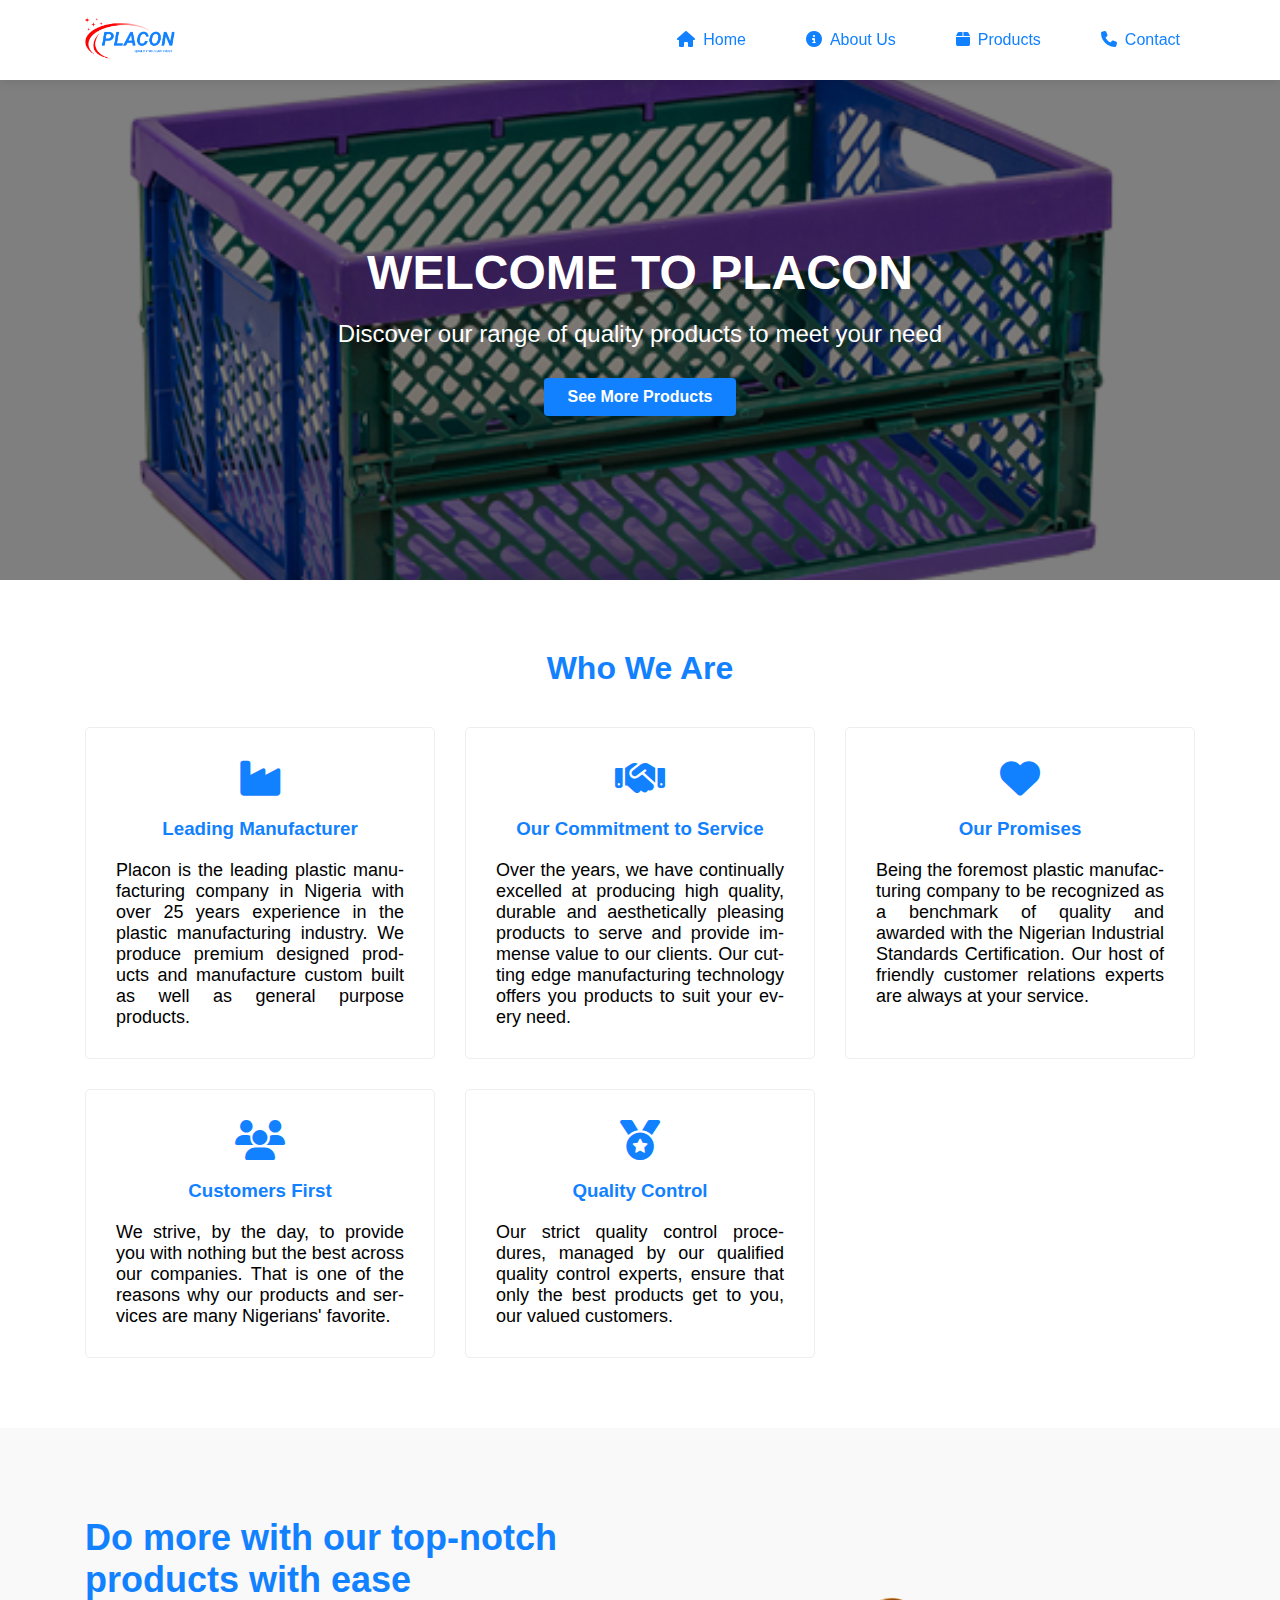
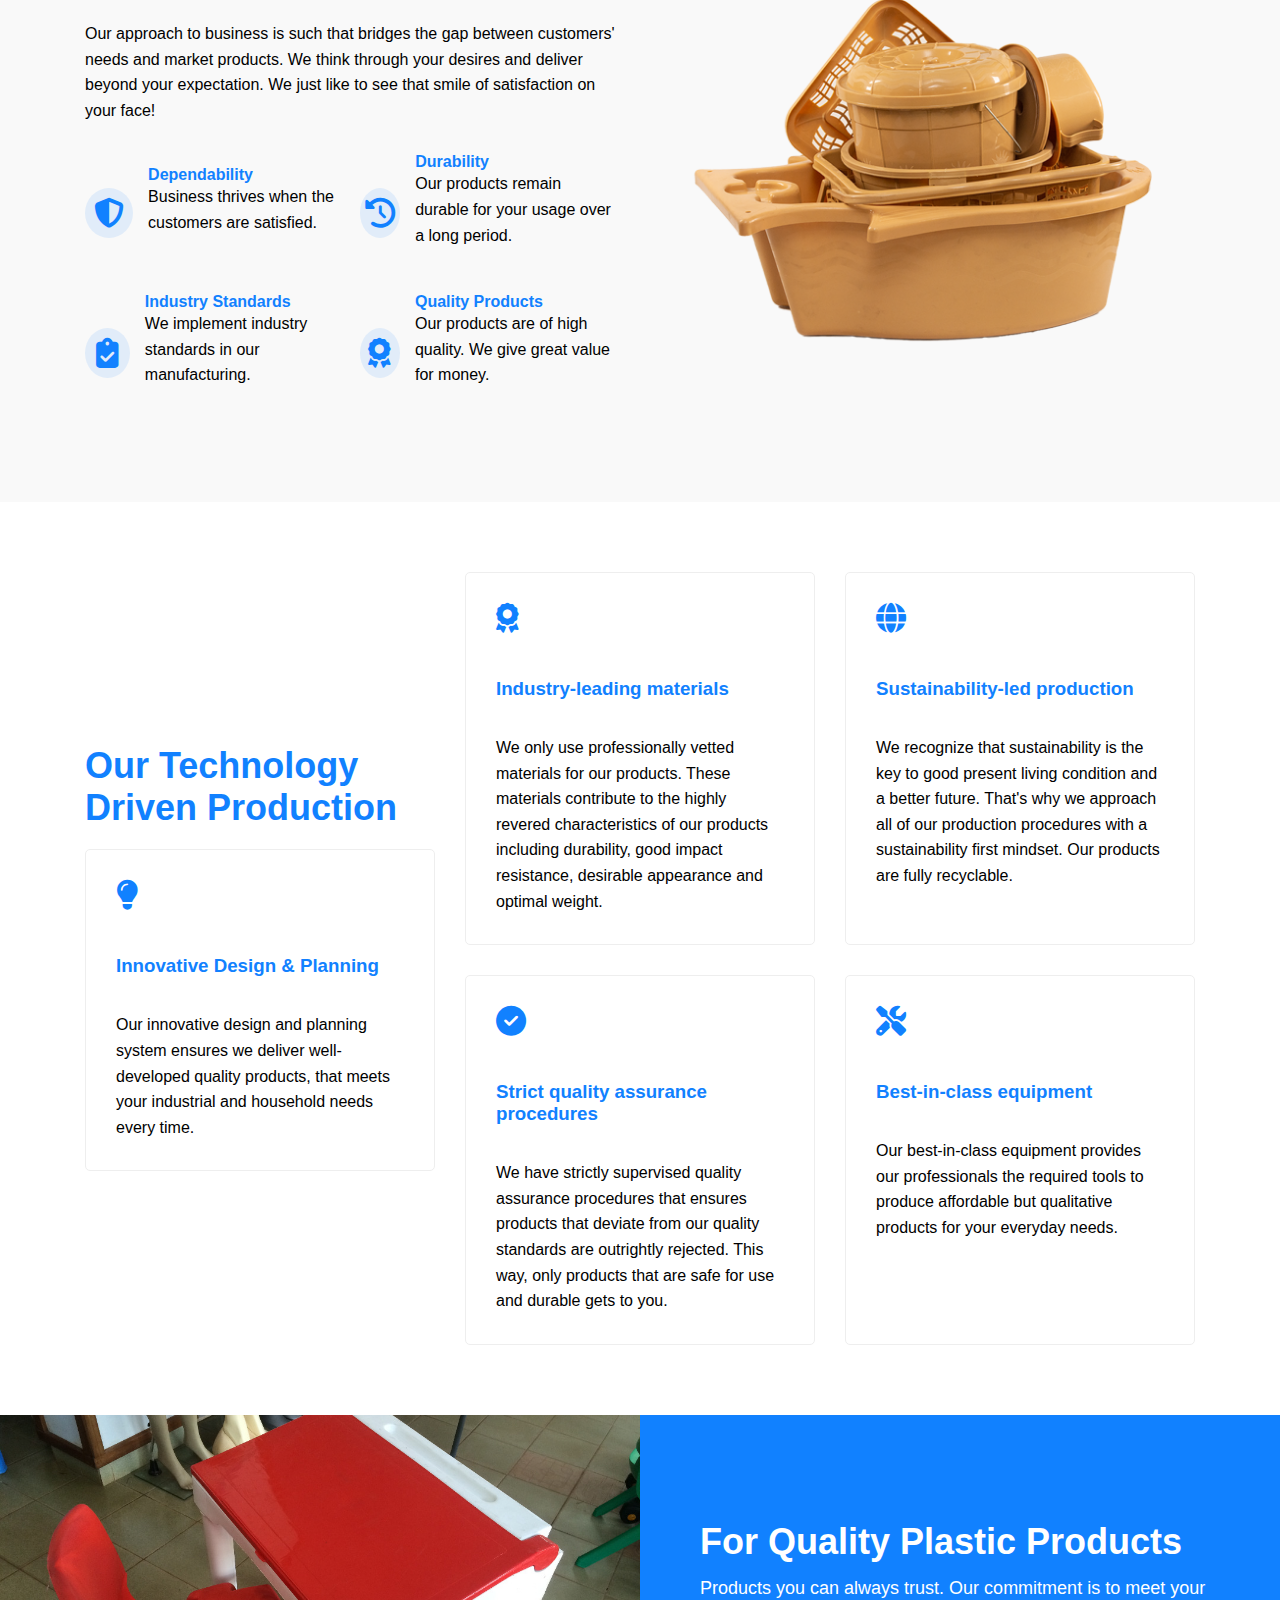
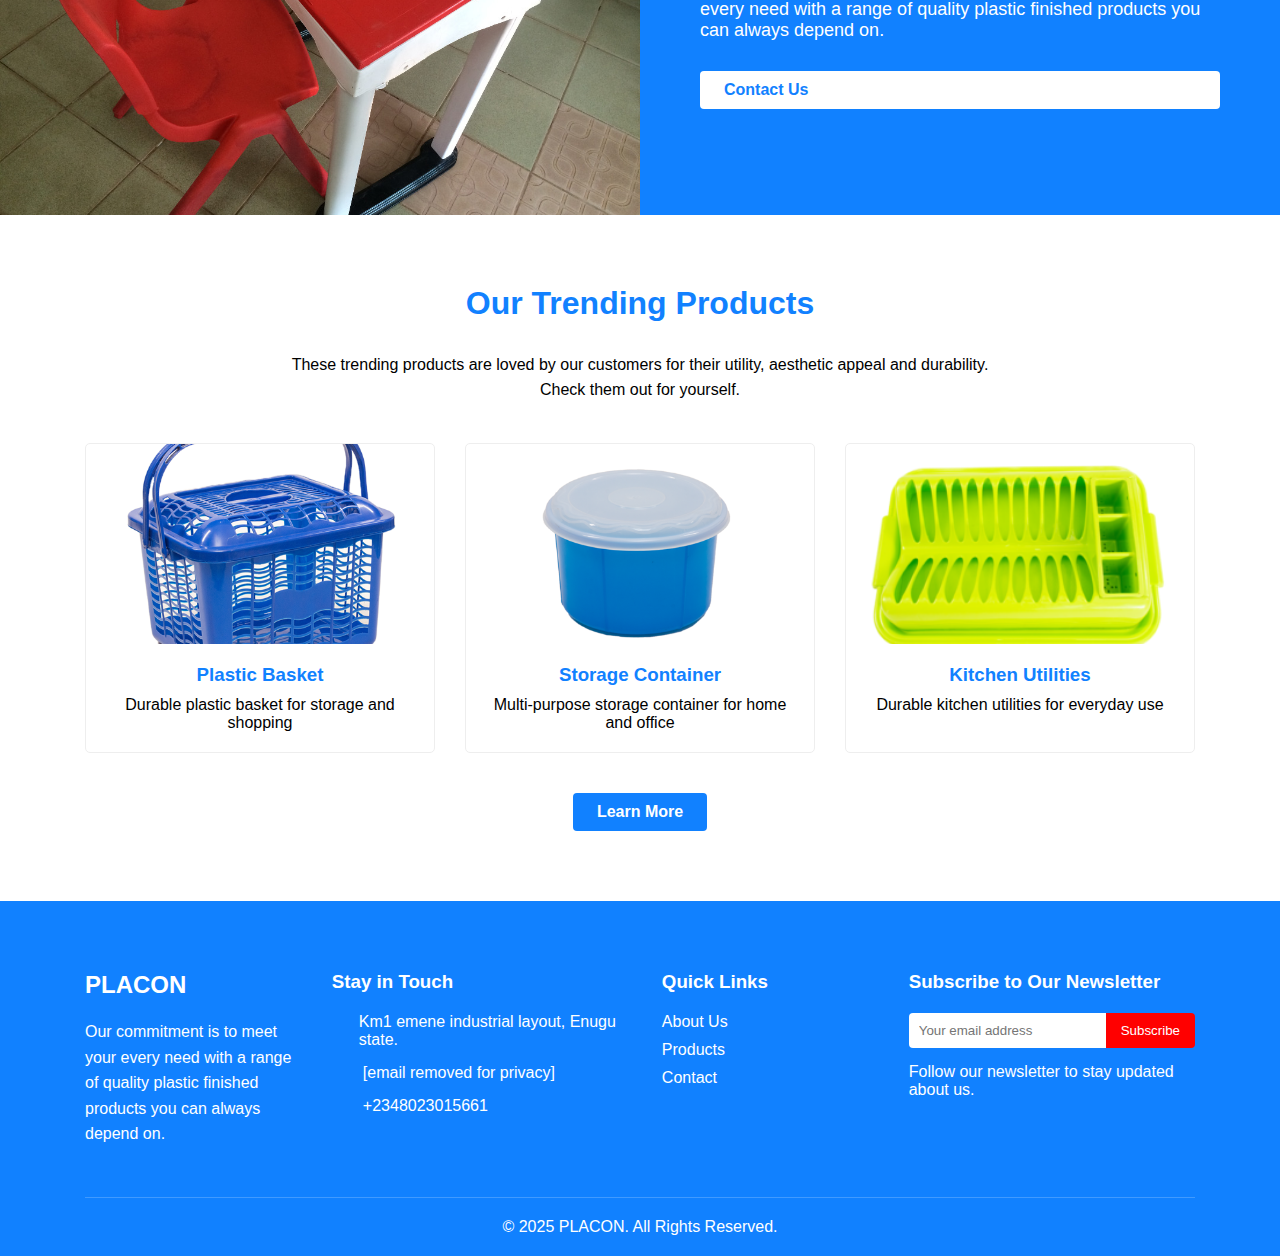
==== index.html @ 810cb438 "Initial commit" ====
<!DOCTYPE html>
<html lang="en">
<head>
    <meta charset="UTF-8">
    <meta name="viewport" content="width=device-width, initial-scale=1.0">
    <title>PLACON - Quality Plastic Products</title>
    <link rel="stylesheet" href="https://cdnjs.cloudflare.com/ajax/libs/font-awesome/6.4.0/css/all.min.css">
    <link rel="stylesheet" href="style.css">

</head>
<body>
    <!-- Navbar -->
    <header class="navbar">
        <div class="container navbar-container">
            <div class="logo">
                <img src="plac-img/placon-logo1.png" alt="">
            </div>
            <ul class="nav-links">
                <li><a href="index.html"><i class="fas fa-home"></i>Home</a></li>
                <li><a href="about.html"><i class="fas fa-info-circle"></i>About Us</a></li>
                <li><a href="product.html"><i class="fas fa-box"></i>Products</a></li>
                <li><a href="contact.html"><i class="fas fa-phone"></i>Contact</a></li>
            </ul>
        </div>
    </header>

    <!-- Hero Section -->
    <section class="hero-section">
        <div class="hero-content">
            <h1 class="hero-title">WELCOME TO PLACON</h1>
            <p class="hero-subtitle">Discover our range of quality products to meet your need</p>
            <a href="#" class="btn">See More Products</a>
        </div>
    </section>

    <!-- Who Section -->
    <section class="who-section section-spacing">
        <div class="container">
            <h2 class="section-title">Who We Are</h2>
            <div class="who-grid">
                <div class="who-item">
                    <i class="fas fa-industry who-icon"></i>
                    <h3>Leading Manufacturer</h3>
                    <p>Placon is the leading plastic manufacturing company in Nigeria with over 25 years experience in the plastic manufacturing industry. We produce premium designed products and manufacture custom built as well as general purpose products.</p>
                </div>
                <div class="who-item">
                    <i class="fas fa-handshake who-icon"></i>
                    <h3>Our Commitment to Service</h3>
                    <p>Over the years, we have continually excelled at producing high quality, durable and aesthetically pleasing products to serve and provide immense value to our clients. Our cutting edge manufacturing technology offers you products to suit your every need.</p>
                </div>
                <div class="who-item">
                    <i class="fas fa-heart who-icon"></i>
                    <h3>Our Promises</h3>
                    <p>Being the foremost plastic manufacturing company to be recognized as a benchmark of quality and awarded with the Nigerian Industrial Standards Certification. Our host of friendly customer relations experts are always at your service.</p>
                </div>
                <div class="who-item">
                    <i class="fas fa-users who-icon"></i>
                    <h3>Customers First</h3>
                    <p>We strive, by the day, to provide you with nothing but the best across our companies. That is one of the reasons why our products and services are many Nigerians' favorite.</p>
                </div>
                <div class="who-item">
                    <i class="fas fa-medal who-icon"></i>
                    <h3>Quality Control</h3>
                    <p>Our strict quality control procedures, managed by our qualified quality control experts, ensure that only the best products get to you, our valued customers.</p>
                </div>
            </div>
        </div>
    </section>

    <!-- Services Section -->
    <section class="services-section section-spacing">
        <div class="container">
            <div class="service-content">
                <div class="service-text">
                    <h2>Do more with our top-notch products with ease</h2>
                    <p>Our approach to business is such that bridges the gap between customers' needs and market products. We think through your desires and deliver beyond your expectation. We just like to see that smile of satisfaction on your face!</p>
                    <div class="service-features">
                        <div class="feature-item">
                            <div class="feature-icon">
                                <i class="fas fa-shield-alt"></i>
                            </div>
                            <div>
                                <h4>Dependability</h4>
                                <p>Business thrives when the customers are satisfied.</p>
                            </div>
                        </div>
                        <div class="feature-item">
                            <div class="feature-icon">
                                <i class="fas fa-history"></i>
                            </div>
                            <div>
                                <h4>Durability</h4>
                                <p>Our products remain durable for your usage over a long period.</p>
                            </div>
                        </div>
                        <div class="feature-item">
                            <div class="feature-icon">
                                <i class="fas fa-clipboard-check"></i>
                            </div>
                            <div>
                                <h4>Industry Standards</h4>
                                <p>We implement industry standards in our manufacturing.</p>
                            </div>
                        </div>
                        <div class="feature-item">
                            <div class="feature-icon">
                                <i class="fas fa-award"></i>
                            </div>
                            <div>
                                <h4>Quality Products</h4>
                                <p>Our products are of high quality. We give great value for money.</p>
                            </div>
                        </div>
                    </div>
                </div>
                <div class="product-image">
                    <img src="plac-img/baby-bath.png" alt="Plastic basket product">
                </div>
            </div>
        </div>
    </section>

    <!-- Technology Section -->
    <section class="tech-section section-spacing">
        <div class="container">
            <div class="tech-grid">
                <div class="tech-header">
                    <h2>Our Technology Driven Production</h2>
                    <div class="tech-item">
                        <i class="fas fa-lightbulb tech-icon"></i>
                        <h3>Innovative Design & Planning</h3>
                        <p>Our innovative design and planning system ensures we deliver well-developed quality products, that meets your industrial and household needs every time.</p>
                    </div>
                </div>
                <div class="tech-item">
                    <i class="fas fa-award tech-icon"></i>
                    <h3>Industry-leading materials</h3>
                    <p>We only use professionally vetted materials for our products. These materials contribute to the highly revered characteristics of our products including durability, good impact resistance, desirable appearance and optimal weight.</p>
                </div>
                <div class="tech-item">
                    <i class="fas fa-globe tech-icon"></i>
                    <h3>Sustainability-led production</h3>
                    <p>We recognize that sustainability is the key to good present living condition and a better future. That's why we approach all of our production procedures with a sustainability first mindset. Our products are fully recyclable.</p>
                </div>
                <div class="tech-item">
                    <i class="fas fa-check-circle tech-icon"></i>
                    <h3>Strict quality assurance procedures</h3>
                    <p>We have strictly supervised quality assurance procedures that ensures products that deviate from our quality standards are outrightly rejected. This way, only products that are safe for use and durable gets to you.</p>
                </div>
                <div class="tech-item">
                    <i class="fas fa-tools tech-icon"></i>
                    <h3>Best-in-class equipment</h3>
                    <p>Our best-in-class equipment provides our professionals the required tools to produce affordable but qualitative products for your everyday needs.</p>
                </div>
            </div>
        </div>
    </section>

    <!-- CTA Section -->
    <section class="cta-section">
        <div class="cta-image"></div>
        <div class="cta-content">
            <h2>For Quality Plastic Products</h2>
            <p>Products you can always trust. Our commitment is to meet your every need with a range of quality plastic finished products you can always depend on.</p>
            <a href="#" class="btn btn-white">Contact Us</a>
        </div>
    </section>

    <!-- Trending Products -->
    <section class="trending-section section-spacing">
        <div class="container">
            <h2 class="section-title">Our Trending Products</h2>
            <p class="trending-desc">These trending products are loved by our customers for their utility, aesthetic appeal and durability. Check them out for yourself.</p>
            <div class="product-grid">
                <div class="product-card">
                    <div class="product-img"></div>
                    <div class="product-info">
                        <h3>Plastic Basket</h3>
                        <p>Durable plastic basket for storage and shopping</p>
                    </div>
                </div>
                <div class="product-card">
                    <div class="product-img2"></div>
                    <div class="product-info">
                        <h3>Storage Container</h3>
                        <p>Multi-purpose storage container for home and office</p>
                    </div>
                </div>
                <div class="product-card">
                    <div class="product-img3"></div>
                    <div class="product-info">
                        <h3>Kitchen Utilities</h3>
                        <p>Durable kitchen utilities for everyday use</p>
                    </div>
                </div>
            </div>
            <a href="#" class="btn">Learn More</a>
        </div>
    </section>

    <!-- Footer -->
    <footer class="footer">
        <div class="container">
            <div class="footer-grid">
                <div class="footer-logo">
                    <h3>PLACON</h3>
                    <p>Our commitment is to meet your every need with a range of quality plastic finished products you can always depend on.</p>
                </div>
                <div class="footer-contact">
                    <h3>Stay in Touch</h3>
                    <div class="contact-info">
                        <div class="contact-icon">
                            <i class="fas fa-map-marker-alt"></i>
                        </div>
                        <p>Km1 emene industrial layout, Enugu state.</p>
                    </div>
                    <div class="contact-info">
                        <div class="contact-icon">
                            <i class="fas fa-envelope"></i>
                        </div>
                        <p>[email removed for privacy]</p>
                    </div>
                    <div class="contact-info">
                        <div class="contact-icon">
                            <i class="fas fa-phone"></i>
                        </div>
                        <p>+2348023015661</p>
                    </div>
                </div>
                <div class="footer-links">
                    <h3>Quick Links</h3>
                    <ul>
                        <li><a href="#">About Us</a></li>
                        <li><a href="#">Products</a></li>
                        <li><a href="#">Contact</a></li>
                    </ul>
                </div>
                <div class="footer-newsletter">
                    <h3>Subscribe to Our Newsletter</h3>
                    <div class="newsletter-form">
                        <input type="email" class="newsletter-input" placeholder="Your email address">
                        <button class="newsletter-btn">Subscribe</button>
                    </div>
                    <p>Follow our newsletter to stay updated about us.</p>
                </div>
            </div>
            <div class="footer-bottom">
                <p>&copy; 2025 PLACON. All Rights Reserved.</p>
            </div>
        </div>
    </footer>
</body>
</html>
---- style.css ----
/* General Styles */
        * {
            margin: 0;
            padding: 0;
            box-sizing: border-box;
            font-family: Arial, sans-serif;
        }
        
        body {
            background-color: #fff;
        }
        
        .container {
            max-width: 1200px;
            margin: 0 auto;
            padding: 0 20px;
        }
        
        h1, h2, h3, h4, h5, h6 {
            color: #1181ff;
        }
        
        .btn {
            display: inline-block;
            padding: 10px 24px;
            background-color: #1181ff;
            color: white;
            text-decoration: none;
            border-radius: 4px;
            font-weight: bold;
            transition: background-color 0.3s;
        }
        
        .btn:hover {
            background-color: #0066cc;
        }
        
        .section-title {
            font-size: 32px;
            text-align: center;
            margin-bottom: 30px;
        }
        
        .section-spacing {
            padding: 70px 0;
        }
        
        /* Navbar Styles */
        .navbar {
            background-color: white;
            height: 80px;
            box-shadow: 0 2px 10px rgba(0, 0, 0, 0.1);
            position: sticky;
            top: 0;
            z-index: 100;
        }
        
        .navbar-container {
            display: flex;
            justify-content: space-between;
            align-items: center;
            height: 100%;
        }

        .logo img {
            height: 90px; /* Adjust based on your logo size */
            width: 90px;
        }
        
        .nav-links {
            display: flex;
            list-style: none;
        }
        
        .nav-links li {
            margin-left: 30px;
        }
        
        .nav-links a {
            text-decoration: none;
            /* color: #333; */
            color: #1181ff;
            font-weight: 500;
            transition: color 0.3s;
            padding: 15px;
        }
        
        .nav-links a:hover {
            /* color: #1181ff; */
            color: #ff0000;
        }
        
        .nav-links i {
            margin-right: 8px;
        }
        
        /* Hero Section */
        .hero-section {
            height: 500px;
            /* background-image: url('/api/placeholder/1200/500'); */
            background-image: url('plac-img/basket2.png');
            background-size: cover;
            background-position: center;
            display: flex;
            align-items: center;
            justify-content: center;
            text-align: center;
            color: white;
            position: relative;
        }
        
        .hero-section::before {
            content: '';
            position: absolute;
            top: 0;
            left: 0;
            width: 100%;
            height: 100%;
            background-color: rgba(0, 0, 0, 0.5);
        }
        
        .hero-content {
            position: relative;
            z-index: 1;
            max-width: 700px;
        }
        
        .hero-title {
            font-size: 48px;
            margin-bottom: 20px;
            color: white;
        }
        
        .hero-subtitle {
            font-size: 24px;
            margin-bottom: 30px;
        }
        
        /* Who Section */
        .who-section {
            text-align: center;
        }
        
        .who-grid {
            display: grid;
            grid-template-columns: repeat(3, 1fr);
            gap: 30px;
            margin-top: 40px;
        }
        
        .who-item {
            padding: 30px;
            border: 1px solid #eee;
            border-radius: 5px;
            transition: transform 0.3s, box-shadow 0.3s;
        }
        
        .who-item:hover {
            transform: translateY(-10px);
            box-shadow: 0 10px 20px rgba(0, 0, 0, 0.1);
        }
        
        .who-item h3 {
            margin: 20px 0;
            color: #1181ff;
        }

        /* .who-item p {
            font-size: 17px;
            font-weight: 400;
        } */

        .who-item p {
            font-size: 18px;
            text-align: justify;
            hyphens: auto;
        }
        
        .who-icon {
            font-size: 40px;
            color: #1181ff;
        }
        
        /* Services Section */
        .services-section {
            background-color: #f9f9f9;
        }
        
        .service-content {
            display: grid;
            grid-template-columns: 1fr 1fr;
            gap: 50px;
            align-items: center;
        }
        
        .service-text h2 {
            font-size: 36px;
            margin-bottom: 20px;
        }
        
        .service-text p {
            margin-bottom: 25px;
            line-height: 1.6;
        }
        
        .service-features {
            display: grid;
            grid-template-columns: repeat(2, 1fr);
            gap: 20px;
            margin-top: 30px;
        }
        
        .feature-item {
            display: flex;
            align-items: center;
        }
        
        .feature-icon {
            font-size: 30px;
            width: 90px;
            height: 50px;
            background-color: rgba(17, 129, 255, 0.1);
            border-radius: 50%;
            display: flex;
            align-items: center;
            justify-content: center;
            margin-right: 15px;
            color: #1181ff;
        }
        
        .product-image {
            text-align: center;
        }
        
        .product-image img {
            max-width: 100%;
            border-radius: 10px;
        }
        
        /* Technology Section */
        /* .tech-section {
            
        } */
        
        .tech-grid {
            display: grid;
            grid-template-columns: repeat(3, 1fr);
            gap: 30px;
        }
        
        .tech-header {
            grid-column: 1;
            grid-row: 1 / span 2;
            display: flex;
            flex-direction: column;
            justify-content: center;
        }
        
        .tech-header h2 {
            font-size: 36px;
            margin-bottom: 20px;
        }
        
        .tech-item {
            padding: 30px;
            border: 1px solid #eee;
            border-radius: 5px;

                    /* Add more space between elements */
            display: flex;
            flex-direction: column;
            gap: 15px; /* Creates space between child elements */
        }

        .tech-item h3 {
            margin-top: 25px;
            margin-bottom: 10px;
            color: #1181ff;
        }

        .tech-item p {
            line-height: 1.6; /* Improves readability with better line spacing */
            margin-top: 10px; /* Additional space above paragraphs */
        }
        

        
        .tech-icon {
            color: #1181ff;
            font-size: 30px;
            margin-bottom: 5px; /* Add space below the icon */

        }
        
        /* CTA Section */
        .cta-section {
            display: grid;
            grid-template-columns: 1fr 1fr;
            gap: 0;
        }
        
        .cta-image {
            height: 400px;
            background-image: url('plac-img/table2.jpg');
            background-size: cover;
            background-position: center;
        }
        
        .cta-content {
            background-color: #1181ff;
            color: white;
            padding: 60px;
            display: flex;
            flex-direction: column;
            justify-content: center;
        }
        
        .cta-content h2 {
            font-size: 36px;
            margin-bottom: 15px;
            color: white;
        }
        
        .cta-content p {
            margin-bottom: 30px;
            font-size: 18px;
        }
        
        .btn-white {
            background-color: white;
            color: #1181ff;
        }
        
        .btn-white:hover {
            background-color: #f0f0f0;
        }
        
        /* Trending Products */
        .trending-section {
            text-align: center;
        }
        
        .trending-desc {
            max-width: 700px;
            margin: 0 auto 40px;
            line-height: 1.6;
        }
        
        .product-grid {
            display: grid;
            grid-template-columns: repeat(3, 1fr);
            gap: 30px;
            margin-bottom: 40px;
        }
        
        .product-card {
            border: 1px solid #eee;
            border-radius: 5px;
            overflow: hidden;
            transition: transform 0.3s, box-shadow 0.3s;
        }
        
        .product-card:hover {
            transform: translateY(-10px);
            box-shadow: 0 10px 20px rgba(0, 0, 0, 0.1);
        }
        
        .product-img {
            height: 200px;
            background-image: url('plac-img/basket.png');
            background-size: cover;
            background-position: center;
        }

        .product-img2 {
            height: 200px;
            background-image: url('plac-img/2L-Takeaway-Container.png');
            background-size: cover;
            background-position: center;
        }

        .product-img3 {
            height: 200px;
            background-image: url('plac-img/rack.png');
            background-size: cover;
            background-position: center;
        }
        
        .product-info {
            padding: 20px;
        }
        
        .product-info h3 {
            margin-bottom: 10px;
        }
        
        /* Footer */
        .footer {
            background-color: #1181ff;
            color: white;
            padding: 70px 0 20px;
        }
        
        .footer-grid {
            display: grid;
            grid-template-columns: repeat(4, 1fr);
            gap: 30px;
            margin-bottom: 50px;
        }
        
        .footer-logo h3 {
            font-size: 24px;
            margin-bottom: 20px;
            color: white;
        }
        
        .footer-logo p {
            line-height: 1.6;
        }
        
        .footer-contact h3 {
            margin-bottom: 20px;
            color: white;
        }
        
        .contact-info {
            margin-bottom: 15px;
            display: flex;
        }
        
        .contact-icon {
            margin-right: 15px;
            color: rgba(255, 255, 255, 0.8);
        }
        
        .footer-links h3 {
            margin-bottom: 20px;
            color: white;
        }
        
        .footer-links ul {
            list-style: none;
        }
        
        .footer-links li {
            margin-bottom: 10px;
        }
        
        .footer-links a {
            color: white;
            text-decoration: none;
            transition: color 0.3s;
        }
        
        .footer-links a:hover {
            color: rgba(255, 255, 255, 0.7);
        }
        
        .footer-newsletter h3 {
            margin-bottom: 20px;
            color: white;
        }
        
        .newsletter-form {
            display: flex;
            margin-bottom: 15px;
        }
        
        .newsletter-input {
            flex: 1;
            padding: 10px;
            border: none;
            border-radius: 4px 0 0 4px;
        }
        
        .newsletter-btn {
            padding: 10px 15px;
            background-color: #ff0000;
            color: white;
            border: none;
            border-radius: 0 4px 4px 0;
            cursor: pointer;
        }
        
        .footer-bottom {
            text-align: center;
            padding-top: 20px;
            border-top: 1px solid rgba(255, 255, 255, 0.2);
        }


        /* about page */

        /* .text-primary {
            color: #3949ab !important;
          } */
          
          .display-4 {
            font-size: 2.5rem;
            font-weight: 600;
          }
          
          .lead {
            font-size: 20px;
            font-weight: 500;
          }
          
          /* Section Spacing */
          .py-5 {
            padding-top: 3rem !important;
            padding-bottom: 3rem !important;
          }
          
          .mb-4 {
            margin-bottom: 1.5rem !important;
          }
          
          .mb-5 {
            margin-bottom: 3rem !important;
          }
          
          .mt-4 {
            margin-top: 1.5rem !important;
          }
          
          /* Grid System */
          .container {
            width: 100%;
            padding-right: 15px;
            padding-left: 15px;
            margin-right: auto;
            margin-left: auto;
            max-width: 1140px;
          }
          
          .row {
            display: flex;
            flex-wrap: wrap;
            margin-right: -15px;
            margin-left: -15px;
          }
          
          .col-4 {
            flex: 0 0 33.333333%;
            max-width: 33.333333%;
            padding-right: 15px;
            padding-left: 15px;
          }
          
          .col-lg-4 {
            flex: 0 0 33.333333%;
            max-width: 33.333333%;
            padding-right: 15px;
            padding-left: 15px;
          }
          
          .col-lg-8 {
            flex: 0 0 66.666667%;
            max-width: 66.666667%;
            padding-right: 15px;
            padding-left: 15px;
          }
          
          .col-md-2 {
            flex: 0 0 16.666667%;
            max-width: 16.666667%;
            padding-right: 15px;
            padding-left: 15px;
          }
          
          @media (max-width: 992px) {
            .col-lg-4, .col-lg-8 {
              flex: 0 0 100%;
              max-width: 100%;
            }
          }
          
          @media (max-width: 768px) {
            .col-md-2 {
              flex: 0 0 33.333333%;
              max-width: 33.333333%;
            }
          }
          
          /* Card Styles */
          .card {
            position: relative;
            display: flex;
            flex-direction: column;
            min-width: 0;
            word-wrap: break-word;
            background-color: #fff;
            background-clip: border-box;
            border: 1px solid rgba(0, 0, 0, 0.125);
            border-radius: 0.25rem;
            transition: all 0.3s ease;
          }
          
          .card:hover {
            transform: translateY(-5px);
            box-shadow: 0 10px 20px rgba(0, 0, 0, 0.1);
          }
          
          .card-body {
            flex: 1 1 auto;
            padding: 1.25rem;
          }
          
          .card-title {
            margin-bottom: 0.75rem;
          }
          
          .card-text {
            margin-bottom: 0;
          }
          
          .border-0 {
            border: 0 !important;
          }
          
          .shadow-sm {
            box-shadow: 0 0.125rem 0.25rem rgba(0, 0, 0, 0.075) !important;
          }
          
          .h-100 {
            height: 100% !important;
          }
          
          /* Background Colors */
          .bg-light {
            background-color: #f8f9fa !important;
          }
          
          /* .bg-dark {
            background-color: !important; /* Dark brown as requested */
          } */
          
          .text-white {
            color: #fff !important;
          }
          
          .text-muted {
            color: #6c757d !important;
          }
          
          .text-uppercase {
            text-transform: uppercase !important;
          }
          
          /* Image Styles */
          .img-fluid {
            max-width: 100%;
            height: auto;
          }
          
          .mx-auto {
            margin-right: auto !important;
            margin-left: auto !important;
          }
          
          .text-center {
            text-align: center !important;
          }
          
          /* Product Catalogue Section */
          .product-catalogue img {
            border-radius: 50%;
            background-color: #fff;
            padding: 5px;
            transition: transform 0.3s ease;
          }
          
          .product-catalogue img:hover {
            transform: scale(1.1);
          }
          
          .product-catalogue p {
            font-size: 0.9rem;
            margin-top: 0.5rem;
          }
          
          /* Meet The Team Section */
          .meet-team img {
            border-radius: 0.25rem;
            transition: all 0.3s ease;
          }
          
          .meet-team img:hover {
            transform: scale(1.02);
          }
          
          .meet-team .card-title {
            margin-bottom: 0.25rem;
          }
          
          .meet-team .text-muted {
            font-size: 0.9rem;
          }
          
          /* Icon Styles */
          .fas {
            display: inline-block;
            /* color: #3949ab; */
            color: #1181ff;
          }
          
          /* Quality Products Section */

          .quality-products p {
            font-size: 18px;
            margin-bottom: 2.5rem; /* Increased spacing between paragraphs */
            line-height: 1.8; /* Increased line height for better readability */
          }
          
          
          /* Utility Classes */
          .text-center {
            text-align: center !important;
          }

          /* product-page */

          /* Hero Section */
.hero-section1 {
    background-image: url('plac-img/plastic-production.jpg'); /* Replace with your factory/machine image */
    background-size: cover;
    background-position: center;
    height: 300px;
    position: relative;
}

.hero-section1 .overlay {
    position: absolute;
    top: 0;
    left: 0;
    width: 100%;
    height: 100%;
    background: rgba(0, 0, 0, 0.6); /* Dark overlay to match the screenshot */
    display: flex;
    justify-content: center;
    align-items: center;
    text-align: center;
}

.hero-content1 {
    color: white;
}

.hero-content1 h1 {
    font-size: 42px;
    margin-bottom: 10px;
    color: white;
}

.breadcrumbs {
    font-size: 16px;
}

.breadcrumbs a {
    color: white;
}

.breadcrumbs span {
    color: white;
}

/* Products Section */
.products-section {
    padding: 60px 0;
}

.products-grid {
    display: grid;
    grid-template-columns: repeat(4, 1fr);
    gap: 30px;
    margin-bottom: 50px;
}

.product-item {
    text-align: center;
    transition: transform 0.3s ease;
}

.product-item:hover {
    transform: translateY(-5px);
}

.product-item img {
    width: 100%;
    height: auto;
    border-radius: 5px;
    margin-bottom: 15px;
}

.product-item h4 {
    font-size: 18px;
    margin-bottom: 5px;
}

.product-item .product-name {
    color: #666;
    font-size: 16px;
}

/* Pagination */
.pagination {
    display: flex;
    justify-content: center;
    align-items: center;
    margin-top: 40px;
}

.pagination a {
    display: inline-flex;
    justify-content: center;
    align-items: center;
    width: 40px;
    height: 40px;
    margin: 0 5px;
    background-color: #f5f5f5;
    color: #333;
    font-weight: 500;
    border-radius: 3px;
    transition: all 0.3s ease;
}

.pagination a:hover {
    background-color: #e0e0e0;
}

.pagination a.active {
    background-color: #3949ab;
    color: white;
}

.pagination a.next {
    background-color: transparent;
}

/* Responsive Design */
@media (max-width: 1024px) {
    .products-grid {
        grid-template-columns: repeat(3, 1fr);
    }
}

@media (max-width: 768px) {
    .products-grid {
        grid-template-columns: repeat(2, 1fr);
    }
    
    .pagination a {
        width: 35px;
        height: 35px;
        margin: 0 3px;
    }
}

@media (max-width: 480px) {
    .products-grid {
        grid-template-columns: 1fr;
    }
    
    .hero-section1 {
        height: 200px;
    }
    
    .hero-content1 h1 {
        font-size: 32px;
    }
}
a {
    text-decoration: none;
    color: inherit;
}

/* contact page */
/* Hero Section */
.hero-section2 {
    background-image: url('plac-img/contact.jpg'); /* Replace with your contact/office image */
    background-size: cover;
    background-position: center;
    height: 300px;
    position: relative;
}

.hero-section2 .overlay2 {
    position: absolute;
    top: 0;
    left: 0;
    width: 100%;
    height: 100%;
    background: rgba(0, 0, 0, 0.6);
    display: flex;
    justify-content: center;
    align-items: center;
    text-align: center;
}

.hero-content2 {
    color: white;
}

.hero-content2 h1 {
    font-size: 42px;
    margin-bottom: 10px;
    color: white;
}

.breadcrumbs2 {
    font-size: 16px;
}

.breadcrumbs2 a {
    color: white;
}

.breadcrumbs2 span {
    color: white;
}

/* Contact Section */
.contact-section {
    padding: 60px 0;
}

.contact-intro {
    text-align: center;
    max-width: 800px;
    margin: 0 auto 50px;
}

.contact-intro h2 {
    margin-bottom: 20px;
    font-size: 32px;
}

.contact-intro p {
    font-size: 18px;
    color: #666;
}

.contact-content {
    display: flex;
    flex-wrap: wrap;
    gap: 30px;
}

/* Contact Info */
.contact-info {
    flex: 1;
    min-width: 300px;
}

.contact-info ul li {
    margin-bottom: 25px;
    display: flex;
    align-items: flex-start;
}

.contact-info ul li i {
    color: #1181ff;
    margin-right: 15px;
    font-size: 20px;
    min-width: 20px;
}

.contact-info ul li span,
.contact-info ul li a {
    font-size: 16px;
    color: #333;
}

.contact-info ul li a:hover {
    color: #ff0000;
}

/* Contact Form */
.contact-form {
    flex: 2;
    min-width: 300px;
}

.form-row {
    display: flex;
    gap: 20px;
    margin-bottom: 20px;
}

.form-group {
    flex: 1;
}

.form-group.full-width {
    width: 100%;
    margin-bottom: 20px;
}

.form-group label {
    display: block;
    margin-bottom: 8px;
    font-weight: 500;
}

.form-group input,
.form-group textarea {
    width: 100%;
    padding: 12px;
    border: 1px solid #ddd;
    border-radius: 4px;
    font-size: 16px;
    font-family: inherit;
    transition: border-color 0.3s ease;
}

.form-group input:focus,
.form-group textarea:focus {
    outline: none;
    border-color: #1181ff;
}

.submit-btn {
    background-color: #1181ff;
    color: white;
    border: none;
    padding: 12px 30px;
    font-size: 16px;
    font-weight: 500;
    border-radius: 4px;
    cursor: pointer;
    transition: background-color 0.3s ease;
}

.submit-btn:hover {
    background-color: #ff0000;
}

/* Map Section */
.map-section {
    height: 450px;
    width: 100%;
}

.map-section iframe {
    display: block;
}

/* Responsive Design */
@media (max-width: 768px) {
    .form-row {
        flex-direction: column;
        gap: 20px;
    }
    
    .contact-content {
        flex-direction: column;
    }
    
    .hero-section {
        height: 200px;
    }
    
    .hero-content h1 {
        font-size: 32px;
    }
}
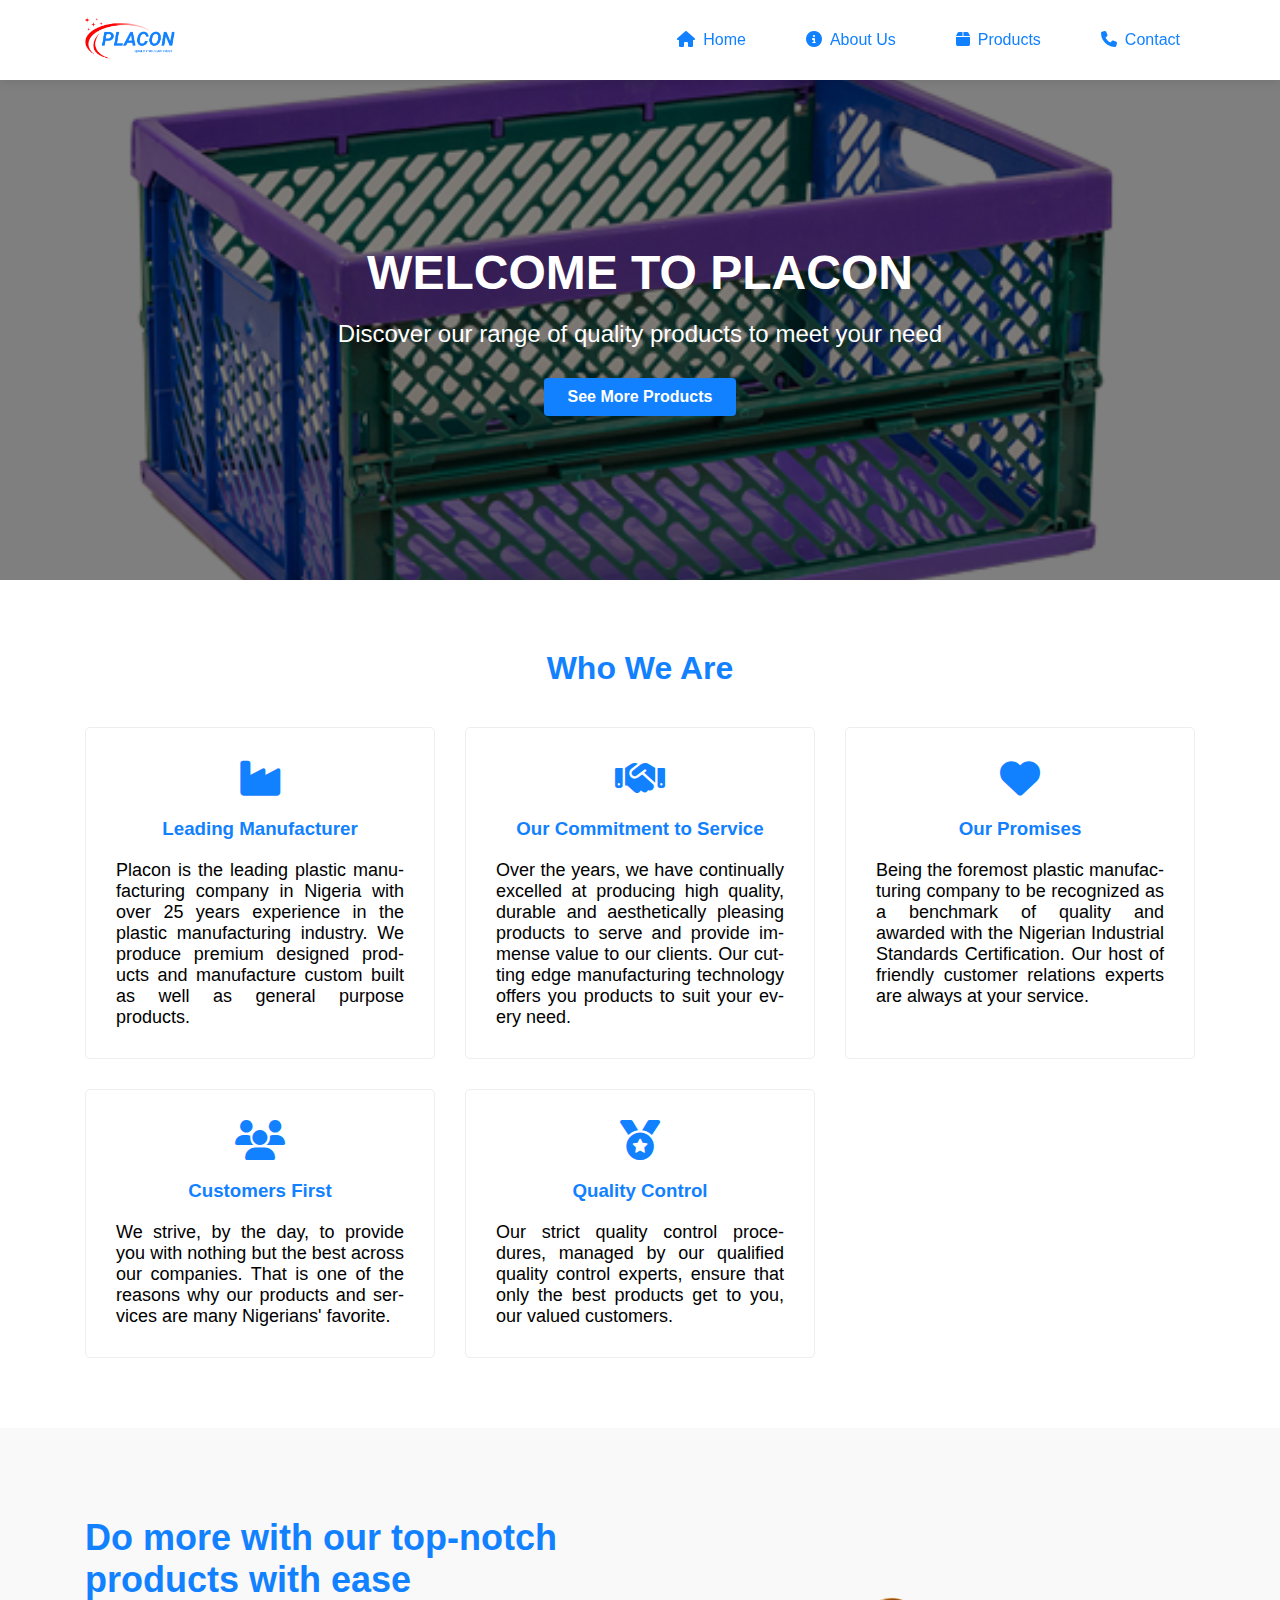
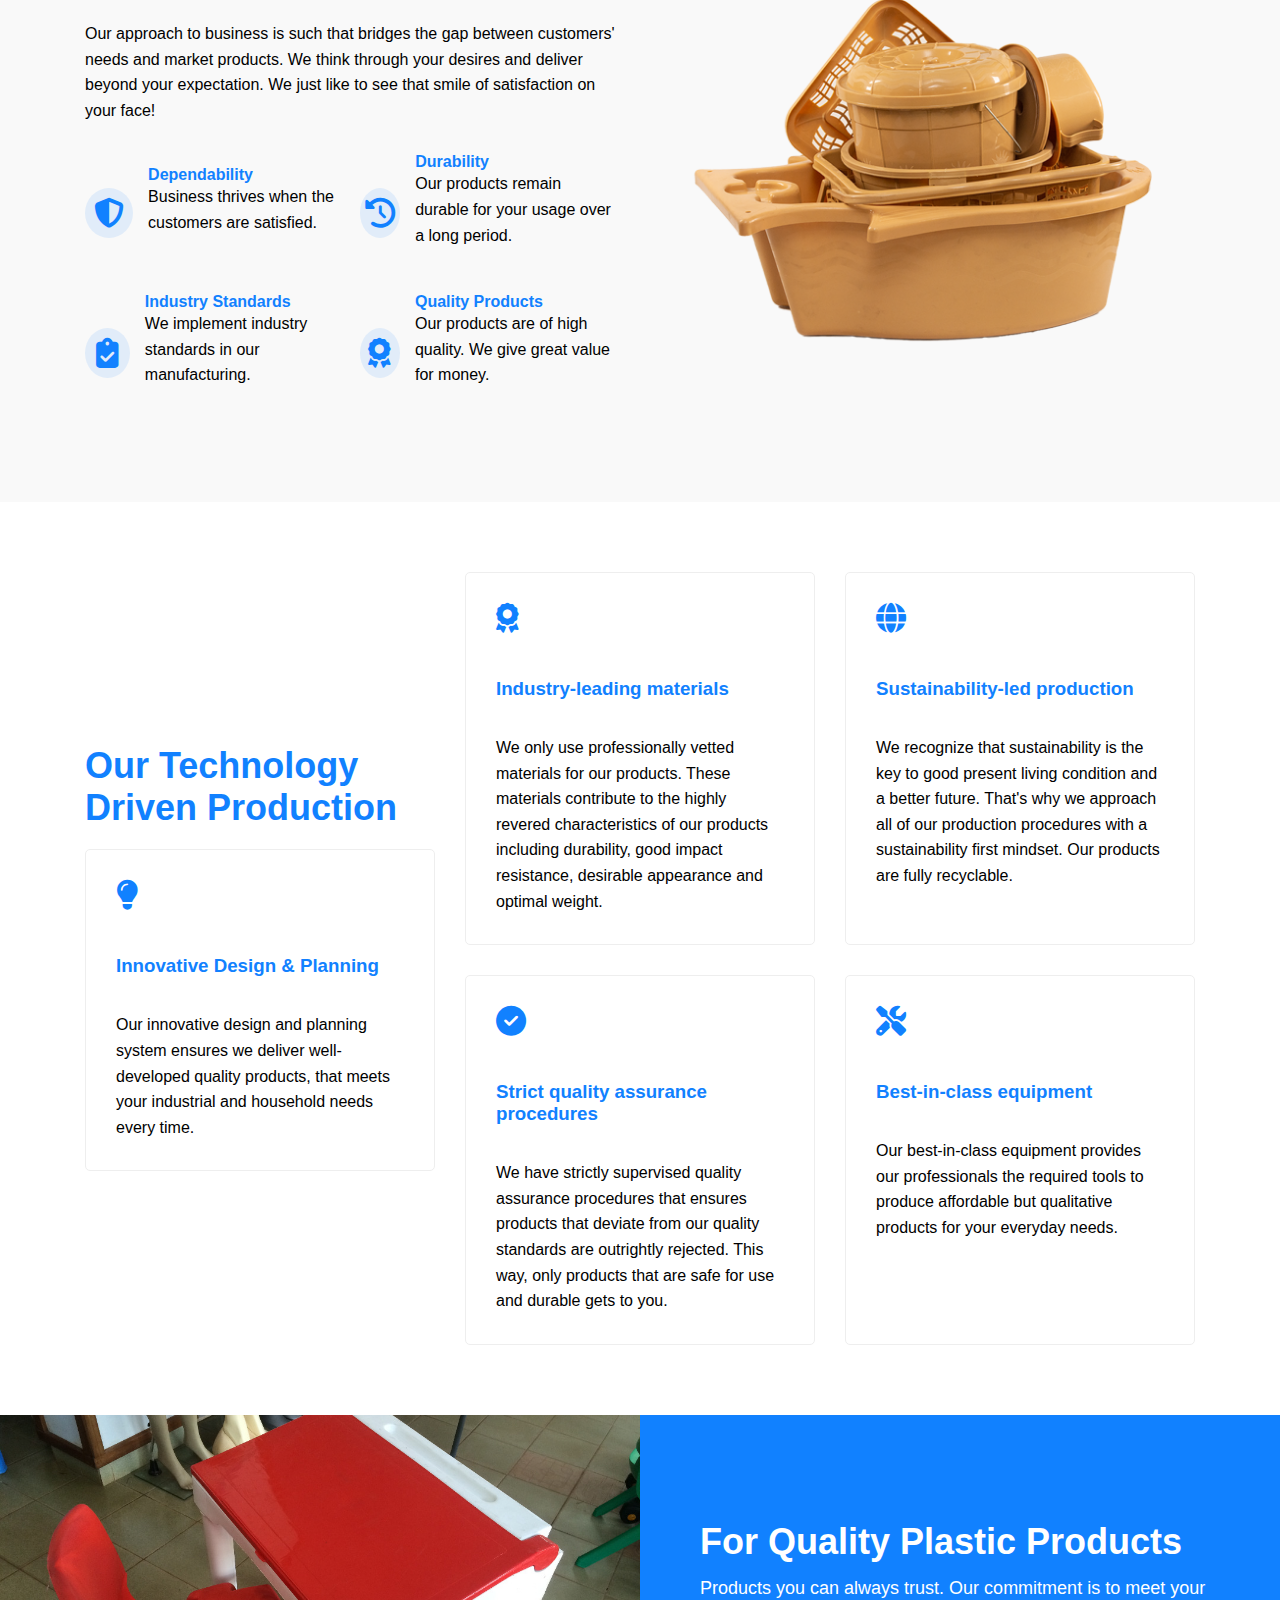
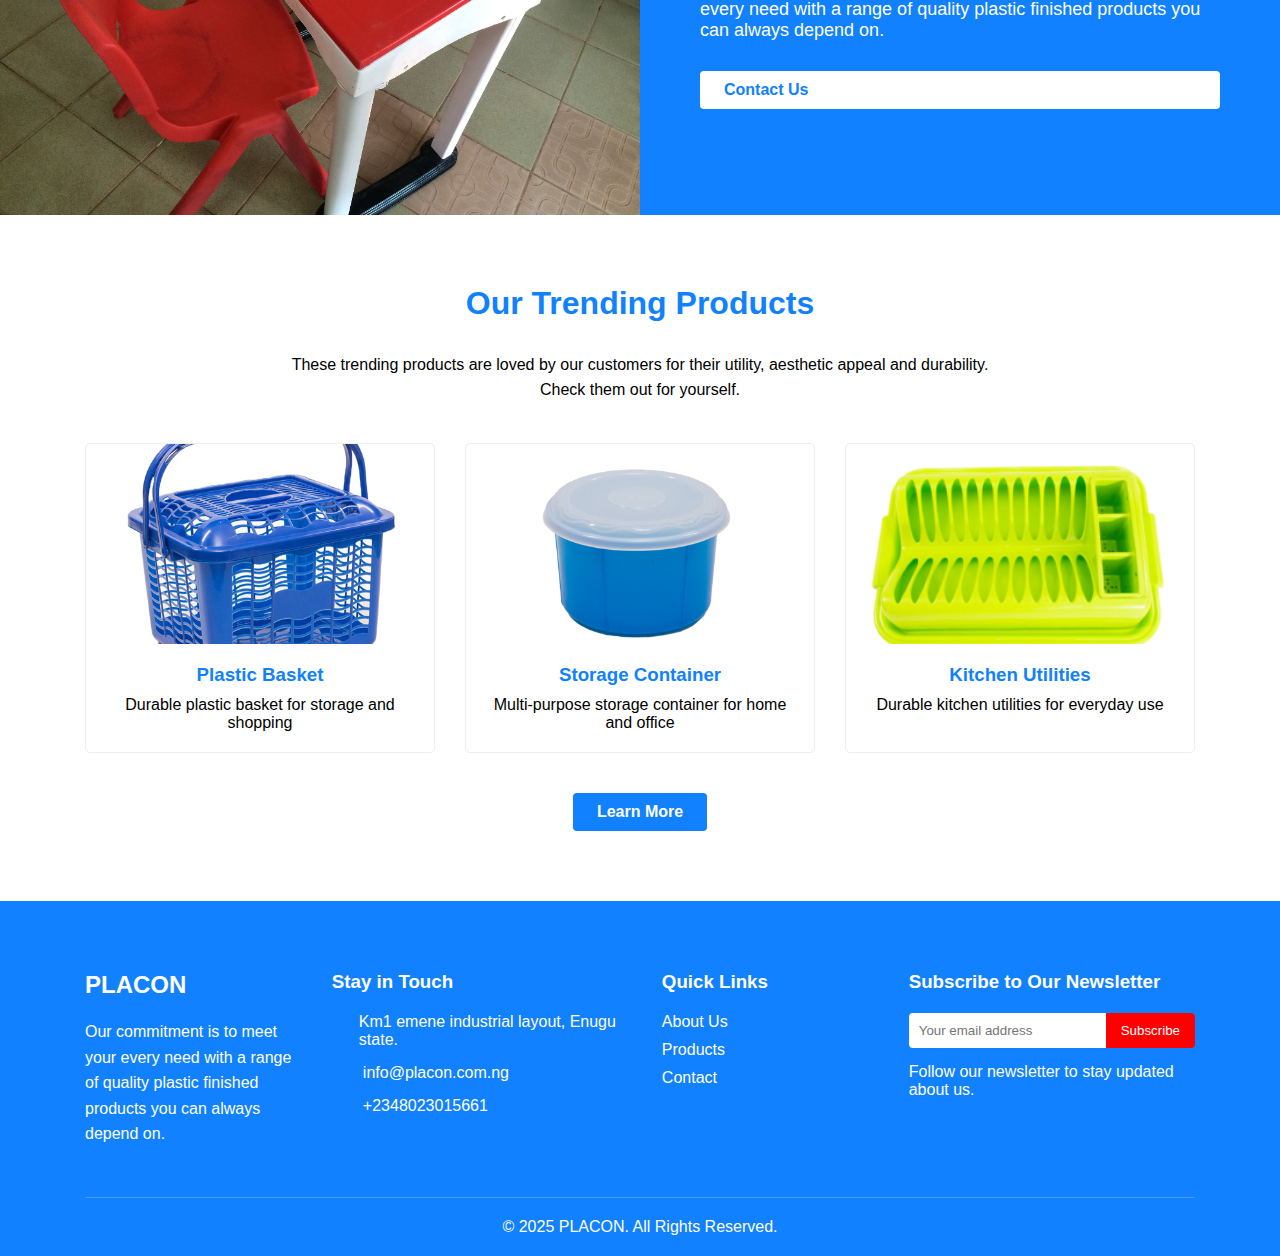
==== commit 8380a654: "info" ====
--- a/index.html
+++ b/index.html
@@ -218,7 +218,7 @@
                         <div class="contact-icon">
                             <i class="fas fa-envelope"></i>
                         </div>
-                        <p>[email removed for privacy]</p>
+                        <p>info@placon.com.ng</p>
                     </div>
                     <div class="contact-info">
                         <div class="contact-icon">
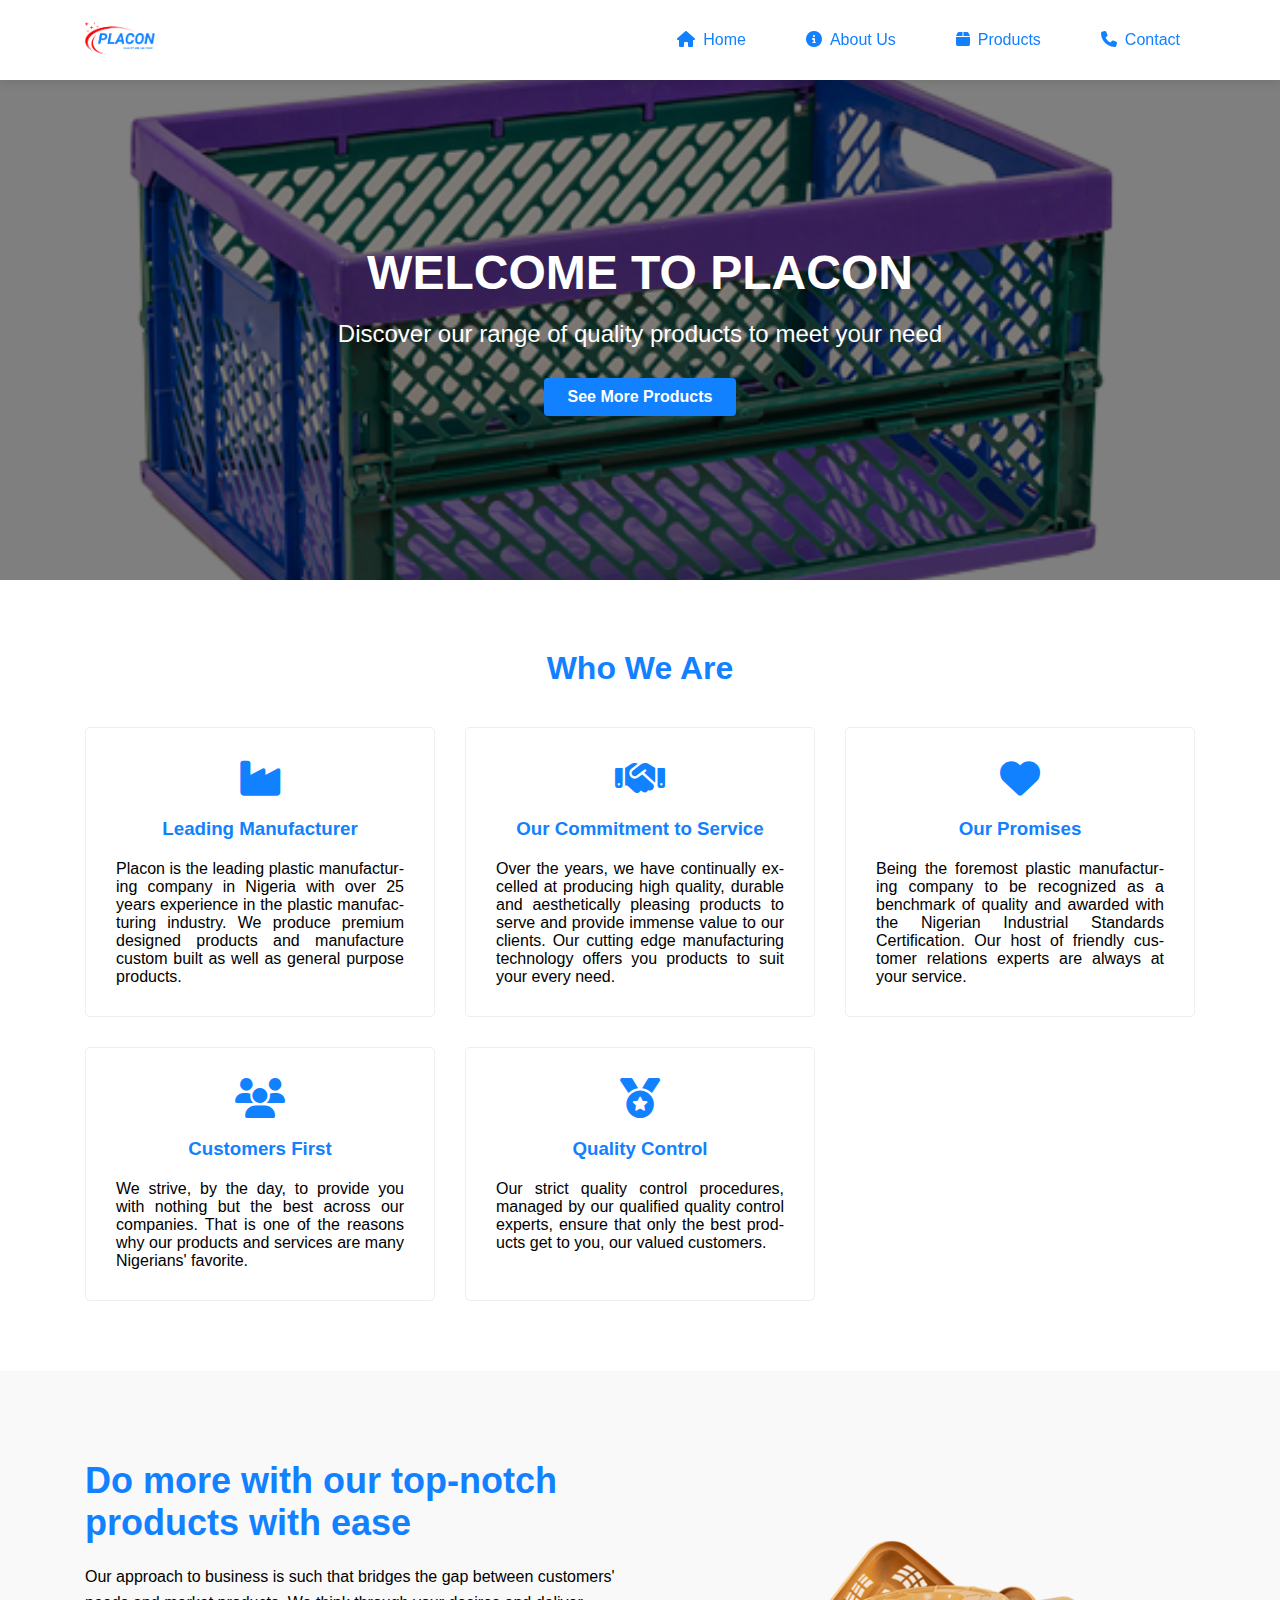
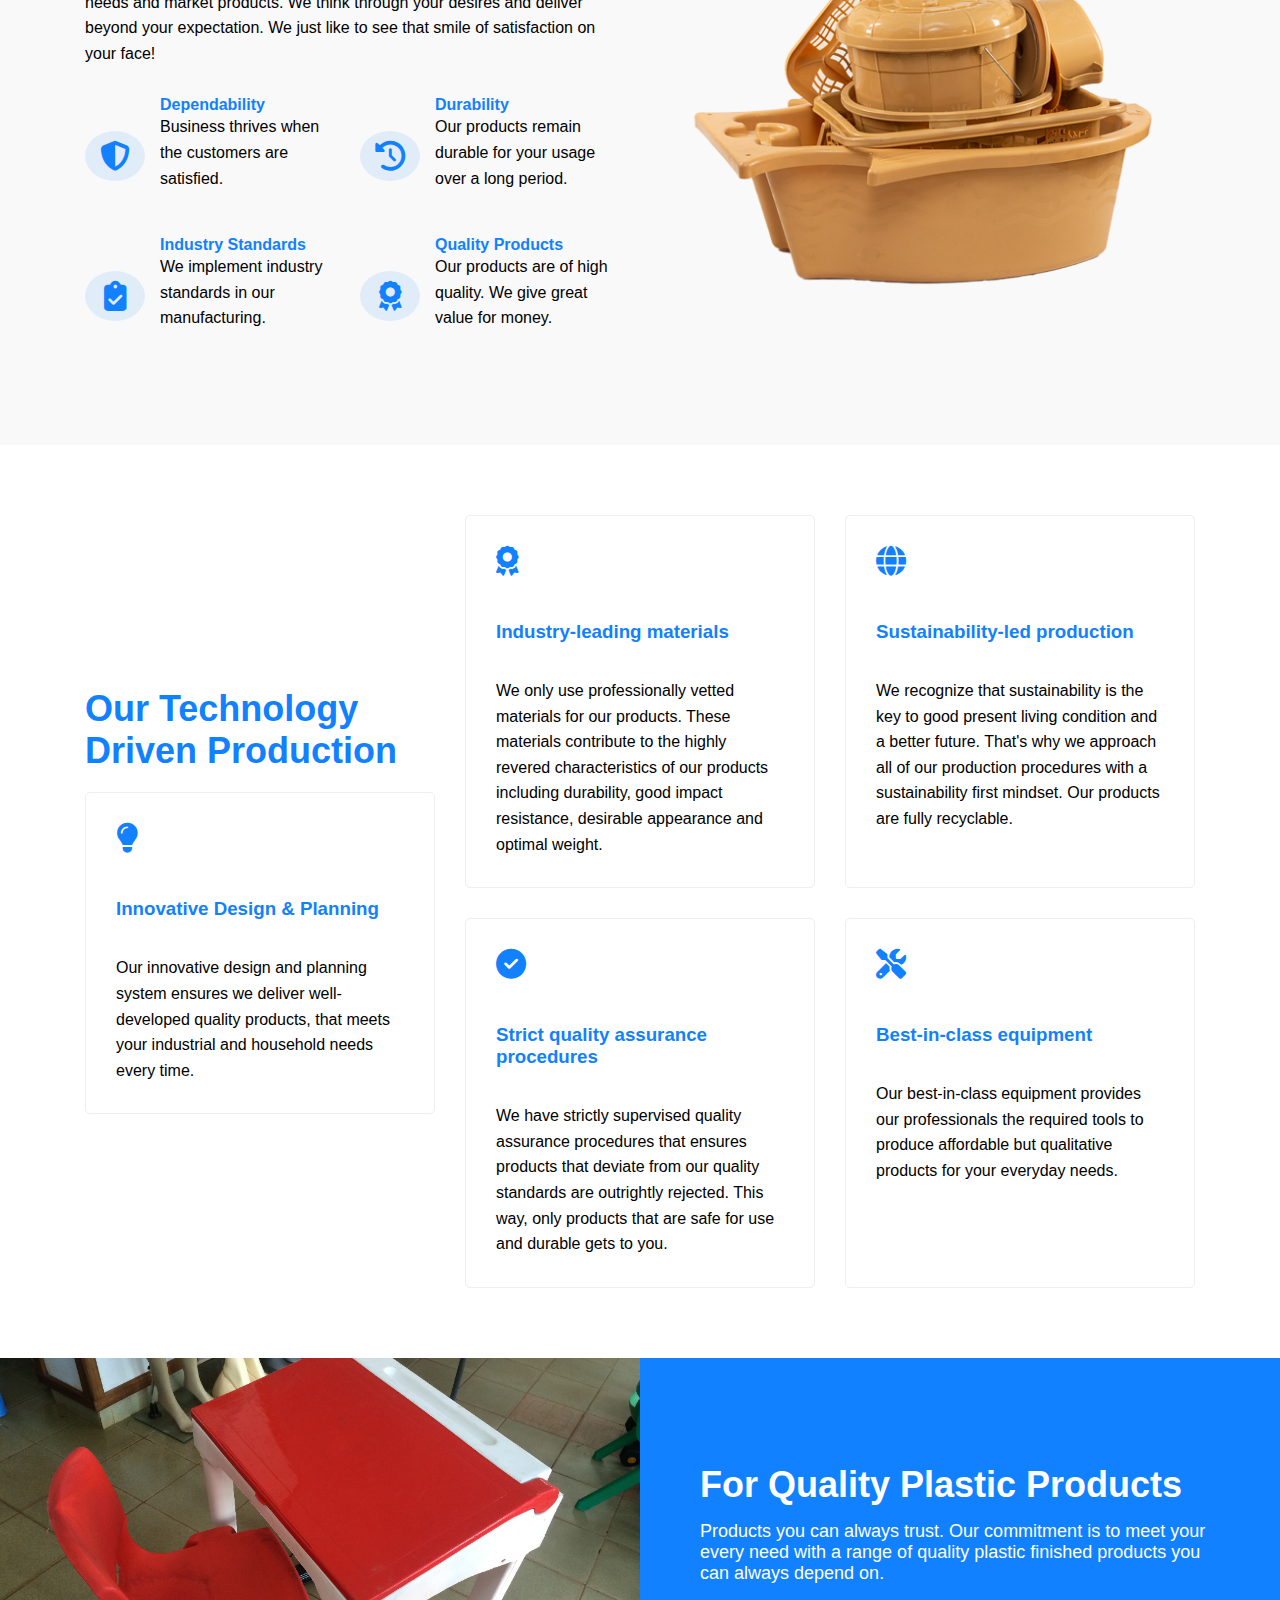
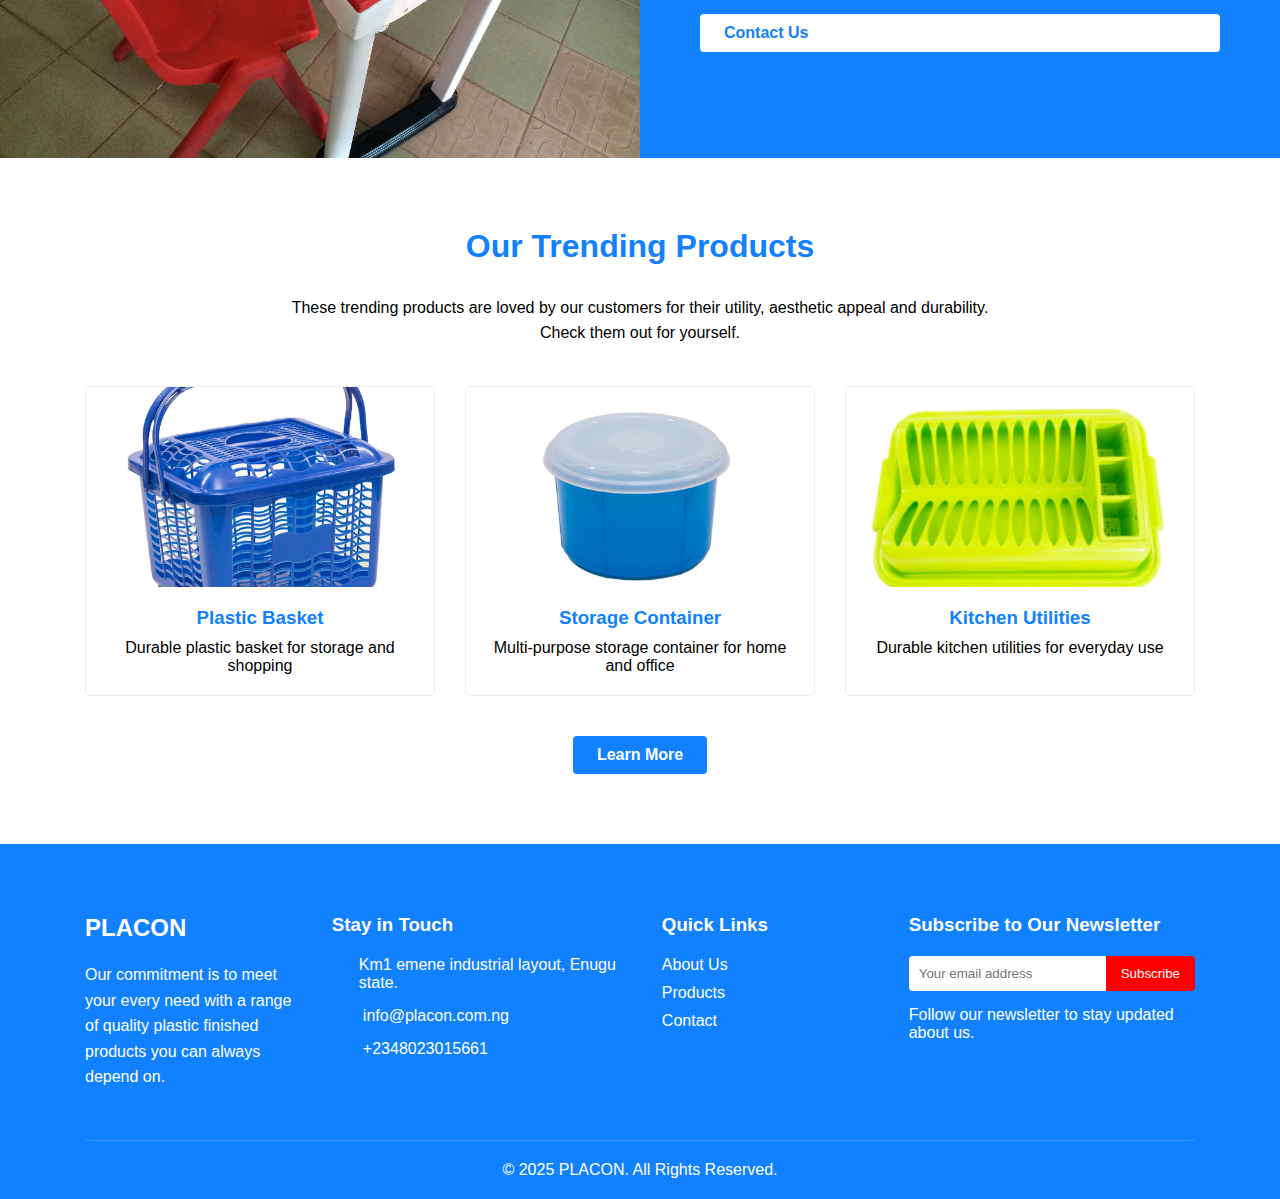
==== commit 7801f537: "home" ====
--- a/index.html
+++ b/index.html
@@ -21,8 +21,21 @@
                 <li><a href="product.html"><i class="fas fa-box"></i>Products</a></li>
                 <li><a href="contact.html"><i class="fas fa-phone"></i>Contact</a></li>
             </ul>
+            <button class="hamburger">
+                <i class="fas fa-bars"></i>
+            </button>
         </div>
     </header>
+
+    <!-- Mobile Menu -->
+    <div class="mobile-menu">
+        <ul class="mobile-nav-links">
+            <li><a href="index.html"><i class="fas fa-home"></i>Home</a></li>
+            <li><a href="about.html"><i class="fas fa-info-circle"></i>About Us</a></li>
+            <li><a href="product.html"><i class="fas fa-box"></i>Products</a></li>
+            <li><a href="contact.html"><i class="fas fa-phone"></i>Contact</a></li>
+        </ul>
+    </div>
 
     <!-- Hero Section -->
     <section class="hero-section">
@@ -249,5 +262,6 @@
             </div>
         </div>
     </footer>
+    <script src="scrript.js"></script>
 </body>
 </html>--- a/style.css
+++ b/style.css
@@ -1,493 +1,662 @@
-
-        /* General Styles */
-        * {
-            margin: 0;
-            padding: 0;
-            box-sizing: border-box;
-            font-family: Arial, sans-serif;
-        }
-        
-        body {
-            background-color: #fff;
-        }
-        
-        .container {
-            max-width: 1200px;
-            margin: 0 auto;
-            padding: 0 20px;
-        }
-        
-        h1, h2, h3, h4, h5, h6 {
-            color: #1181ff;
-        }
-        
-        .btn {
-            display: inline-block;
-            padding: 10px 24px;
-            background-color: #1181ff;
-            color: white;
-            text-decoration: none;
-            border-radius: 4px;
-            font-weight: bold;
-            transition: background-color 0.3s;
-        }
-        
-        .btn:hover {
-            background-color: #0066cc;
-        }
-        
-        .section-title {
-            font-size: 32px;
-            text-align: center;
-            margin-bottom: 30px;
-        }
-        
-        .section-spacing {
-            padding: 70px 0;
-        }
-        
-        /* Navbar Styles */
-        .navbar {
-            background-color: white;
-            height: 80px;
-            box-shadow: 0 2px 10px rgba(0, 0, 0, 0.1);
-            position: sticky;
-            top: 0;
-            z-index: 100;
-        }
-        
-        .navbar-container {
-            display: flex;
-            justify-content: space-between;
-            align-items: center;
-            height: 100%;
-        }
-
-        .logo img {
-            height: 90px; /* Adjust based on your logo size */
-            width: 90px;
-        }
-        
-        .nav-links {
-            display: flex;
-            list-style: none;
-        }
-        
-        .nav-links li {
-            margin-left: 30px;
-        }
-        
-        .nav-links a {
-            text-decoration: none;
-            /* color: #333; */
-            color: #1181ff;
-            font-weight: 500;
-            transition: color 0.3s;
-            padding: 15px;
-        }
-        
-        .nav-links a:hover {
-            /* color: #1181ff; */
-            color: #ff0000;
-        }
-        
-        .nav-links i {
-            margin-right: 8px;
-        }
-        
-        /* Hero Section */
-        .hero-section {
-            height: 500px;
-            /* background-image: url('/api/placeholder/1200/500'); */
-            background-image: url('plac-img/basket2.png');
-            background-size: cover;
-            background-position: center;
-            display: flex;
-            align-items: center;
-            justify-content: center;
-            text-align: center;
-            color: white;
-            position: relative;
-        }
-        
-        .hero-section::before {
-            content: '';
-            position: absolute;
-            top: 0;
-            left: 0;
-            width: 100%;
-            height: 100%;
-            background-color: rgba(0, 0, 0, 0.5);
-        }
-        
-        .hero-content {
-            position: relative;
-            z-index: 1;
-            max-width: 700px;
-        }
-        
-        .hero-title {
-            font-size: 48px;
-            margin-bottom: 20px;
-            color: white;
-        }
-        
-        .hero-subtitle {
-            font-size: 24px;
-            margin-bottom: 30px;
-        }
-        
-        /* Who Section */
-        .who-section {
-            text-align: center;
-        }
-        
-        .who-grid {
-            display: grid;
-            grid-template-columns: repeat(3, 1fr);
-            gap: 30px;
-            margin-top: 40px;
-        }
-        
-        .who-item {
-            padding: 30px;
-            border: 1px solid #eee;
-            border-radius: 5px;
-            transition: transform 0.3s, box-shadow 0.3s;
-        }
-        
-        .who-item:hover {
-            transform: translateY(-10px);
-            box-shadow: 0 10px 20px rgba(0, 0, 0, 0.1);
-        }
-        
-        .who-item h3 {
-            margin: 20px 0;
-            color: #1181ff;
-        }
-
-        /* .who-item p {
-            font-size: 17px;
-            font-weight: 400;
-        } */
-
-        .who-item p {
-            font-size: 18px;
-            text-align: justify;
-            hyphens: auto;
-        }
-        
-        .who-icon {
-            font-size: 40px;
-            color: #1181ff;
-        }
-        
-        /* Services Section */
-        .services-section {
-            background-color: #f9f9f9;
-        }
-        
-        .service-content {
-            display: grid;
-            grid-template-columns: 1fr 1fr;
-            gap: 50px;
-            align-items: center;
-        }
-        
-        .service-text h2 {
-            font-size: 36px;
-            margin-bottom: 20px;
-        }
-        
-        .service-text p {
-            margin-bottom: 25px;
-            line-height: 1.6;
-        }
-        
-        .service-features {
-            display: grid;
-            grid-template-columns: repeat(2, 1fr);
-            gap: 20px;
-            margin-top: 30px;
-        }
-        
-        .feature-item {
-            display: flex;
-            align-items: center;
-        }
-        
-        .feature-icon {
-            font-size: 30px;
-            width: 90px;
-            height: 50px;
-            background-color: rgba(17, 129, 255, 0.1);
-            border-radius: 50%;
-            display: flex;
-            align-items: center;
-            justify-content: center;
-            margin-right: 15px;
-            color: #1181ff;
-        }
-        
-        .product-image {
-            text-align: center;
-        }
-        
-        .product-image img {
-            max-width: 100%;
-            border-radius: 10px;
-        }
-        
-        /* Technology Section */
-        /* .tech-section {
-            
-        } */
-        
-        .tech-grid {
-            display: grid;
-            grid-template-columns: repeat(3, 1fr);
-            gap: 30px;
-        }
-        
-        .tech-header {
-            grid-column: 1;
-            grid-row: 1 / span 2;
-            display: flex;
-            flex-direction: column;
-            justify-content: center;
-        }
-        
-        .tech-header h2 {
-            font-size: 36px;
-            margin-bottom: 20px;
-        }
-        
-        .tech-item {
-            padding: 30px;
-            border: 1px solid #eee;
-            border-radius: 5px;
-
-                    /* Add more space between elements */
-            display: flex;
-            flex-direction: column;
-            gap: 15px; /* Creates space between child elements */
-        }
-
-        .tech-item h3 {
-            margin-top: 25px;
-            margin-bottom: 10px;
-            color: #1181ff;
-        }
-
-        .tech-item p {
-            line-height: 1.6; /* Improves readability with better line spacing */
-            margin-top: 10px; /* Additional space above paragraphs */
-        }
-        
-
-        
-        .tech-icon {
-            color: #1181ff;
-            font-size: 30px;
-            margin-bottom: 5px; /* Add space below the icon */
-
-        }
-        
-        /* CTA Section */
-        .cta-section {
-            display: grid;
-            grid-template-columns: 1fr 1fr;
-            gap: 0;
-        }
-        
-        .cta-image {
-            height: 400px;
-            background-image: url('plac-img/table2.jpg');
-            background-size: cover;
-            background-position: center;
-        }
-        
-        .cta-content {
-            background-color: #1181ff;
-            color: white;
-            padding: 60px;
-            display: flex;
-            flex-direction: column;
-            justify-content: center;
-        }
-        
-        .cta-content h2 {
-            font-size: 36px;
-            margin-bottom: 15px;
-            color: white;
-        }
-        
-        .cta-content p {
-            margin-bottom: 30px;
-            font-size: 18px;
-        }
-        
-        .btn-white {
-            background-color: white;
-            color: #1181ff;
-        }
-        
-        .btn-white:hover {
-            background-color: #f0f0f0;
-        }
-        
-        /* Trending Products */
-        .trending-section {
-            text-align: center;
-        }
-        
-        .trending-desc {
-            max-width: 700px;
-            margin: 0 auto 40px;
-            line-height: 1.6;
-        }
-        
-        .product-grid {
-            display: grid;
-            grid-template-columns: repeat(3, 1fr);
-            gap: 30px;
-            margin-bottom: 40px;
-        }
-        
-        .product-card {
-            border: 1px solid #eee;
-            border-radius: 5px;
-            overflow: hidden;
-            transition: transform 0.3s, box-shadow 0.3s;
-        }
-        
-        .product-card:hover {
-            transform: translateY(-10px);
-            box-shadow: 0 10px 20px rgba(0, 0, 0, 0.1);
-        }
-        
-        .product-img {
-            height: 200px;
-            background-image: url('plac-img/basket.png');
-            background-size: cover;
-            background-position: center;
-        }
-
-        .product-img2 {
-            height: 200px;
-            background-image: url('plac-img/2L-Takeaway-Container.png');
-            background-size: cover;
-            background-position: center;
-        }
-
-        .product-img3 {
-            height: 200px;
-            background-image: url('plac-img/rack.png');
-            background-size: cover;
-            background-position: center;
-        }
-        
-        .product-info {
-            padding: 20px;
-        }
-        
-        .product-info h3 {
-            margin-bottom: 10px;
-        }
-        
-        /* Footer */
-        .footer {
-            background-color: #1181ff;
-            color: white;
-            padding: 70px 0 20px;
-        }
-        
-        .footer-grid {
-            display: grid;
-            grid-template-columns: repeat(4, 1fr);
-            gap: 30px;
-            margin-bottom: 50px;
-        }
-        
-        .footer-logo h3 {
-            font-size: 24px;
-            margin-bottom: 20px;
-            color: white;
-        }
-        
-        .footer-logo p {
-            line-height: 1.6;
-        }
-        
-        .footer-contact h3 {
-            margin-bottom: 20px;
-            color: white;
-        }
-        
-        .contact-info {
-            margin-bottom: 15px;
-            display: flex;
-        }
-        
-        .contact-icon {
-            margin-right: 15px;
-            color: rgba(255, 255, 255, 0.8);
-        }
-        
-        .footer-links h3 {
-            margin-bottom: 20px;
-            color: white;
-        }
-        
-        .footer-links ul {
-            list-style: none;
-        }
-        
-        .footer-links li {
-            margin-bottom: 10px;
-        }
-        
-        .footer-links a {
-            color: white;
-            text-decoration: none;
-            transition: color 0.3s;
-        }
-        
-        .footer-links a:hover {
-            color: rgba(255, 255, 255, 0.7);
-        }
-        
-        .footer-newsletter h3 {
-            margin-bottom: 20px;
-            color: white;
-        }
-        
-        .newsletter-form {
-            display: flex;
-            margin-bottom: 15px;
-        }
-        
-        .newsletter-input {
-            flex: 1;
-            padding: 10px;
-            border: none;
-            border-radius: 4px 0 0 4px;
-        }
-        
-        .newsletter-btn {
-            padding: 10px 15px;
-            background-color: #ff0000;
-            color: white;
-            border: none;
-            border-radius: 0 4px 4px 0;
-            cursor: pointer;
-        }
-        
-        .footer-bottom {
-            text-align: center;
-            padding-top: 20px;
-            border-top: 1px solid rgba(255, 255, 255, 0.2);
-        }
+/* General Styles */
+* {
+    margin: 0;
+    padding: 0;
+    box-sizing: border-box;
+    font-family: Arial, sans-serif;
+}
+
+body {
+    background-color: #fff;
+    overflow-x: hidden;
+}
+
+.container {
+    max-width: 1200px;
+    margin: 0 auto;
+    padding: 0 20px;
+    width: 100%;
+}
+
+h1, h2, h3, h4, h5, h6 {
+    color: #1181ff;
+}
+
+.btn {
+    display: inline-block;
+    padding: 10px 24px;
+    background-color: #1181ff;
+    color: white;
+    text-decoration: none;
+    border-radius: 4px;
+    font-weight: bold;
+    transition: background-color 0.3s;
+}
+
+.btn:hover {
+    background-color: #0066cc;
+}
+
+.section-title {
+    font-size: 32px;
+    text-align: center;
+    margin-bottom: 30px;
+}
+
+.section-spacing {
+    padding: 70px 0;
+}
+
+/* Navbar Styles */
+.navbar {
+    background-color: white;
+    height: 80px;
+    box-shadow: 0 2px 10px rgba(0, 0, 0, 0.1);
+    position: sticky;
+    top: 0;
+    z-index: 100;
+}
+
+.navbar-container {
+    display: flex;
+    justify-content: space-between;
+    align-items: center;
+    height: 100%;
+}
+
+.logo img {
+    height: 70px;
+    width: auto;
+}
+
+.nav-links {
+    display: flex;
+    list-style: none;
+}
+
+.nav-links li {
+    margin-left: 30px;
+}
+
+.nav-links a {
+    text-decoration: none;
+    color: #1181ff;
+    font-weight: 500;
+    transition: color 0.3s;
+    padding: 15px;
+}
+
+.nav-links a:hover {
+    color: #ff0000;
+}
+
+.nav-links i {
+    margin-right: 8px;
+}
+
+/* Hamburger Menu */
+.hamburger {
+    display: none;
+    cursor: pointer;
+    background: none;
+    border: none;
+    font-size: 24px;
+    color: #1181ff;
+}
+
+/* Hero Section */
+.hero-section {
+    height: 500px;
+    background-image: url('plac-img/basket2.png');
+    background-size: cover;
+    background-position: center;
+    display: flex;
+    align-items: center;
+    justify-content: center;
+    text-align: center;
+    color: white;
+    position: relative;
+}
+
+.hero-section::before {
+    content: '';
+    position: absolute;
+    top: 0;
+    left: 0;
+    width: 100%;
+    height: 100%;
+    background-color: rgba(0, 0, 0, 0.5);
+}
+
+.hero-content {
+    position: relative;
+    z-index: 1;
+    max-width: 700px;
+    padding: 0 20px;
+}
+
+.hero-title {
+    font-size: 48px;
+    margin-bottom: 20px;
+    color: white;
+}
+
+.hero-subtitle {
+    font-size: 24px;
+    margin-bottom: 30px;
+}
+
+/* Who Section */
+.who-section {
+    text-align: center;
+}
+
+.who-grid {
+    display: grid;
+    grid-template-columns: repeat(3, 1fr);
+    gap: 30px;
+    margin-top: 40px;
+}
+
+.who-item {
+    padding: 30px;
+    border: 1px solid #eee;
+    border-radius: 5px;
+    transition: transform 0.3s, box-shadow 0.3s;
+}
+
+.who-item:hover {
+    transform: translateY(-10px);
+    box-shadow: 0 10px 20px rgba(0, 0, 0, 0.1);
+}
+
+.who-item h3 {
+    margin: 20px 0;
+    color: #1181ff;
+}
+
+.who-item p {
+    font-size: 16px;
+    text-align: justify;
+    hyphens: auto;
+}
+
+.who-icon {
+    font-size: 40px;
+    color: #1181ff;
+}
+
+/* Services Section */
+.services-section {
+    background-color: #f9f9f9;
+}
+
+.service-content {
+    display: grid;
+    grid-template-columns: 1fr 1fr;
+    gap: 50px;
+    align-items: center;
+}
+
+.service-text h2 {
+    font-size: 36px;
+    margin-bottom: 20px;
+}
+
+.service-text p {
+    margin-bottom: 25px;
+    line-height: 1.6;
+}
+
+.service-features {
+    display: grid;
+    grid-template-columns: repeat(2, 1fr);
+    gap: 20px;
+    margin-top: 30px;
+}
+
+.feature-item {
+    display: flex;
+    align-items: center;
+}
+
+.feature-icon {
+    font-size: 30px;
+    width: 60px;
+    height: 50px;
+    background-color: rgba(17, 129, 255, 0.1);
+    border-radius: 50%;
+    display: flex;
+    align-items: center;
+    justify-content: center;
+    margin-right: 15px;
+    color: #1181ff;
+    flex-shrink: 0;
+}
+
+.product-image {
+    text-align: center;
+}
+
+.product-image img {
+    max-width: 100%;
+    height: auto;
+    border-radius: 10px;
+}
+
+/* Technology Section */
+.tech-grid {
+    display: grid;
+    grid-template-columns: repeat(3, 1fr);
+    gap: 30px;
+}
+
+.tech-header {
+    grid-column: 1;
+    grid-row: 1 / span 2;
+    display: flex;
+    flex-direction: column;
+    justify-content: center;
+}
+
+.tech-header h2 {
+    font-size: 36px;
+    margin-bottom: 20px;
+}
+
+.tech-item {
+    padding: 30px;
+    border: 1px solid #eee;
+    border-radius: 5px;
+    display: flex;
+    flex-direction: column;
+    gap: 15px;
+}
+
+.tech-item h3 {
+    margin-top: 25px;
+    margin-bottom: 10px;
+    color: #1181ff;
+}
+
+.tech-item p {
+    line-height: 1.6;
+    margin-top: 10px;
+}
+
+.tech-icon {
+    color: #1181ff;
+    font-size: 30px;
+    margin-bottom: 5px;
+}
+
+/* CTA Section */
+.cta-section {
+    display: grid;
+    grid-template-columns: 1fr 1fr;
+    gap: 0;
+}
+
+.cta-image {
+    height: 400px;
+    background-image: url('plac-img/table2.jpg');
+    background-size: cover;
+    background-position: center;
+}
+
+.cta-content {
+    background-color: #1181ff;
+    color: white;
+    padding: 60px;
+    display: flex;
+    flex-direction: column;
+    justify-content: center;
+}
+
+.cta-content h2 {
+    font-size: 36px;
+    margin-bottom: 15px;
+    color: white;
+}
+
+.cta-content p {
+    margin-bottom: 30px;
+    font-size: 18px;
+}
+
+.btn-white {
+    background-color: white;
+    color: #1181ff;
+}
+
+.btn-white:hover {
+    background-color: #f0f0f0;
+}
+
+/* Trending Products */
+.trending-section {
+    text-align: center;
+}
+
+.trending-desc {
+    max-width: 700px;
+    margin: 0 auto 40px;
+    line-height: 1.6;
+}
+
+.product-grid {
+    display: grid;
+    grid-template-columns: repeat(3, 1fr);
+    gap: 30px;
+    margin-bottom: 40px;
+}
+
+.product-card {
+    border: 1px solid #eee;
+    border-radius: 5px;
+    overflow: hidden;
+    transition: transform 0.3s, box-shadow 0.3s;
+}
+
+.product-card:hover {
+    transform: translateY(-10px);
+    box-shadow: 0 10px 20px rgba(0, 0, 0, 0.1);
+}
+
+.product-img, .product-img2, .product-img3 {
+    height: 200px;
+    background-size: cover;
+    background-position: center;
+}
+
+.product-img {
+    background-image: url('plac-img/basket.png');
+}
+
+.product-img2 {
+    background-image: url('plac-img/2L-Takeaway-Container.png');
+}
+
+.product-img3 {
+    background-image: url('plac-img/rack.png');
+}
+
+.product-info {
+    padding: 20px;
+}
+
+.product-info h3 {
+    margin-bottom: 10px;
+}
+
+/* Footer */
+.footer {
+    background-color: #1181ff;
+    color: white;
+    padding: 70px 0 20px;
+}
+
+.footer-grid {
+    display: grid;
+    grid-template-columns: repeat(4, 1fr);
+    gap: 30px;
+    margin-bottom: 50px;
+}
+
+.footer-logo h3 {
+    font-size: 24px;
+    margin-bottom: 20px;
+    color: white;
+}
+
+.footer-logo p {
+    line-height: 1.6;
+}
+
+.footer-contact h3 {
+    margin-bottom: 20px;
+    color: white;
+}
+
+.contact-info {
+    margin-bottom: 15px;
+    display: flex;
+}
+
+.contact-icon {
+    margin-right: 15px;
+    color: rgba(255, 255, 255, 0.8);
+}
+
+.footer-links h3 {
+    margin-bottom: 20px;
+    color: white;
+}
+
+.footer-links ul {
+    list-style: none;
+}
+
+.footer-links li {
+    margin-bottom: 10px;
+}
+
+.footer-links a {
+    color: white;
+    text-decoration: none;
+    transition: color 0.3s;
+}
+
+.footer-links a:hover {
+    color: rgba(255, 255, 255, 0.7);
+}
+
+.footer-newsletter h3 {
+    margin-bottom: 20px;
+    color: white;
+}
+
+.newsletter-form {
+    display: flex;
+    margin-bottom: 15px;
+}
+
+.newsletter-input {
+    flex: 1;
+    padding: 10px;
+    border: none;
+    border-radius: 4px 0 0 4px;
+}
+
+.newsletter-btn {
+    padding: 10px 15px;
+    background-color: #ff0000;
+    color: white;
+    border: none;
+    border-radius: 0 4px 4px 0;
+    cursor: pointer;
+}
+
+.footer-bottom {
+    text-align: center;
+    padding-top: 20px;
+    border-top: 1px solid rgba(255, 255, 255, 0.2);
+}
+
+/* Mobile Menu */
+.mobile-menu {
+    display: none;
+}
+
+.mobile-menu.active {
+    display: block;
+    position: fixed;
+    top: 80px;
+    left: 0;
+    width: 100%;
+    background-color: white;
+    padding: 20px;
+    box-shadow: 0 5px 10px rgba(0, 0, 0, 0.1);
+    z-index: 99;
+}
+
+.mobile-nav-links {
+    list-style: none;
+}
+
+.mobile-nav-links li {
+    margin-bottom: 15px;
+}
+
+.mobile-nav-links a {
+    text-decoration: none;
+    color: #1181ff;
+    font-weight: 500;
+    font-size: 18px;
+    display: block;
+    padding: 10px 0;
+}
+
+.mobile-nav-links i {
+    margin-right: 10px;
+}
+
+/* Responsive Styles */
+@media (max-width: 1024px) {
+    .who-grid {
+        grid-template-columns: repeat(2, 1fr);
+    }
+    
+    .tech-grid {
+        grid-template-columns: repeat(2, 1fr);
+    }
+    
+    .tech-header {
+        grid-column: 1;
+        grid-row: 1;
+    }
+    
+    .footer-grid {
+        grid-template-columns: repeat(2, 1fr);
+    }
+}
+
+@media (max-width: 768px) {
+    .navbar {
+        height: 70px;
+    }
+    
+    .logo img {
+        height: 50px;
+    }
+    
+    .nav-links {
+        display: none;
+    }
+    
+    .hamburger {
+        display: block;
+    }
+    
+    .hero-title {
+        font-size: 36px;
+    }
+    
+    .hero-subtitle {
+        font-size: 18px;
+    }
+    
+    .section-title {
+        font-size: 28px;
+    }
+    
+    .service-content {
+        grid-template-columns: 1fr;
+        gap: 30px;
+    }
+    
+    .service-features {
+        grid-template-columns: 1fr;
+    }
+    
+    .product-grid {
+        grid-template-columns: repeat(2, 1fr);
+    }
+    
+    .cta-section {
+        grid-template-columns: 1fr;
+    }
+    
+    .cta-image {
+        height: 250px;
+    }
+    
+    .cta-content {
+        padding: 40px;
+    }
+    
+    .tech-grid {
+        grid-template-columns: 1fr;
+    }
+}
+
+@media (max-width: 576px) {
+    .hero-section {
+        height: 400px;
+    }
+    
+    .hero-title {
+        font-size: 28px;
+    }
+    
+    .hero-subtitle {
+        font-size: 16px;
+    }
+    
+    .section-spacing {
+        padding: 50px 0;
+    }
+    
+    .who-grid, .product-grid {
+        grid-template-columns: 1fr;
+    }
+    
+    .footer-grid {
+        grid-template-columns: 1fr;
+    }
+    
+    .cta-content h2 {
+        font-size: 28px;
+    }
+    
+    .who-item p, .tech-item p {
+        font-size: 14px;
+    }
+    
+    .service-text h2, .tech-header h2 {
+        font-size: 26px;
+    }
+    
+    .feature-icon {
+        width: 50px;
+        height: 50px;
+        font-size: 20px;
+    }
+    
+    .newsletter-form {
+        flex-direction: column;
+    }
+    
+    .newsletter-input {
+        border-radius: 4px;
+        margin-bottom: 10px;
+    }
+    
+    .newsletter-btn {
+        border-radius: 4px;
+        width: 100%;
+    }
+}
 
 
         /* about page */
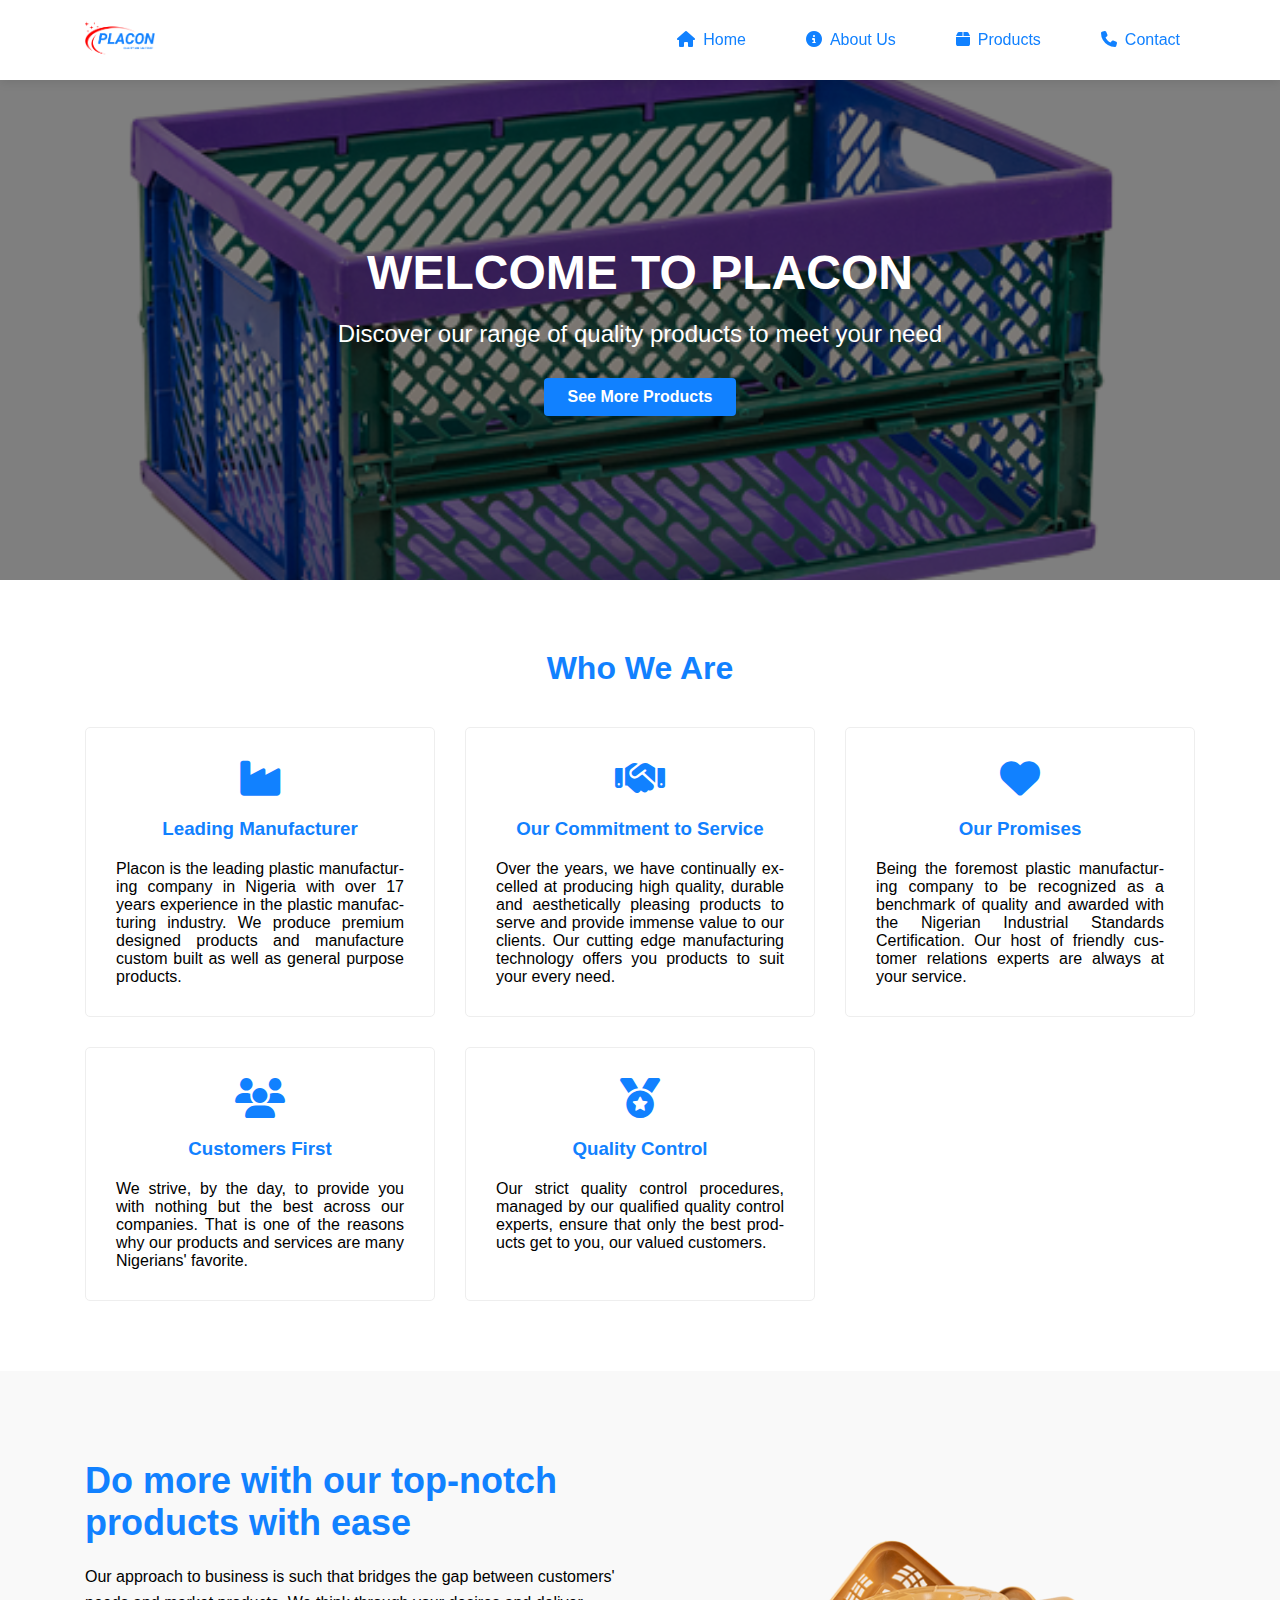
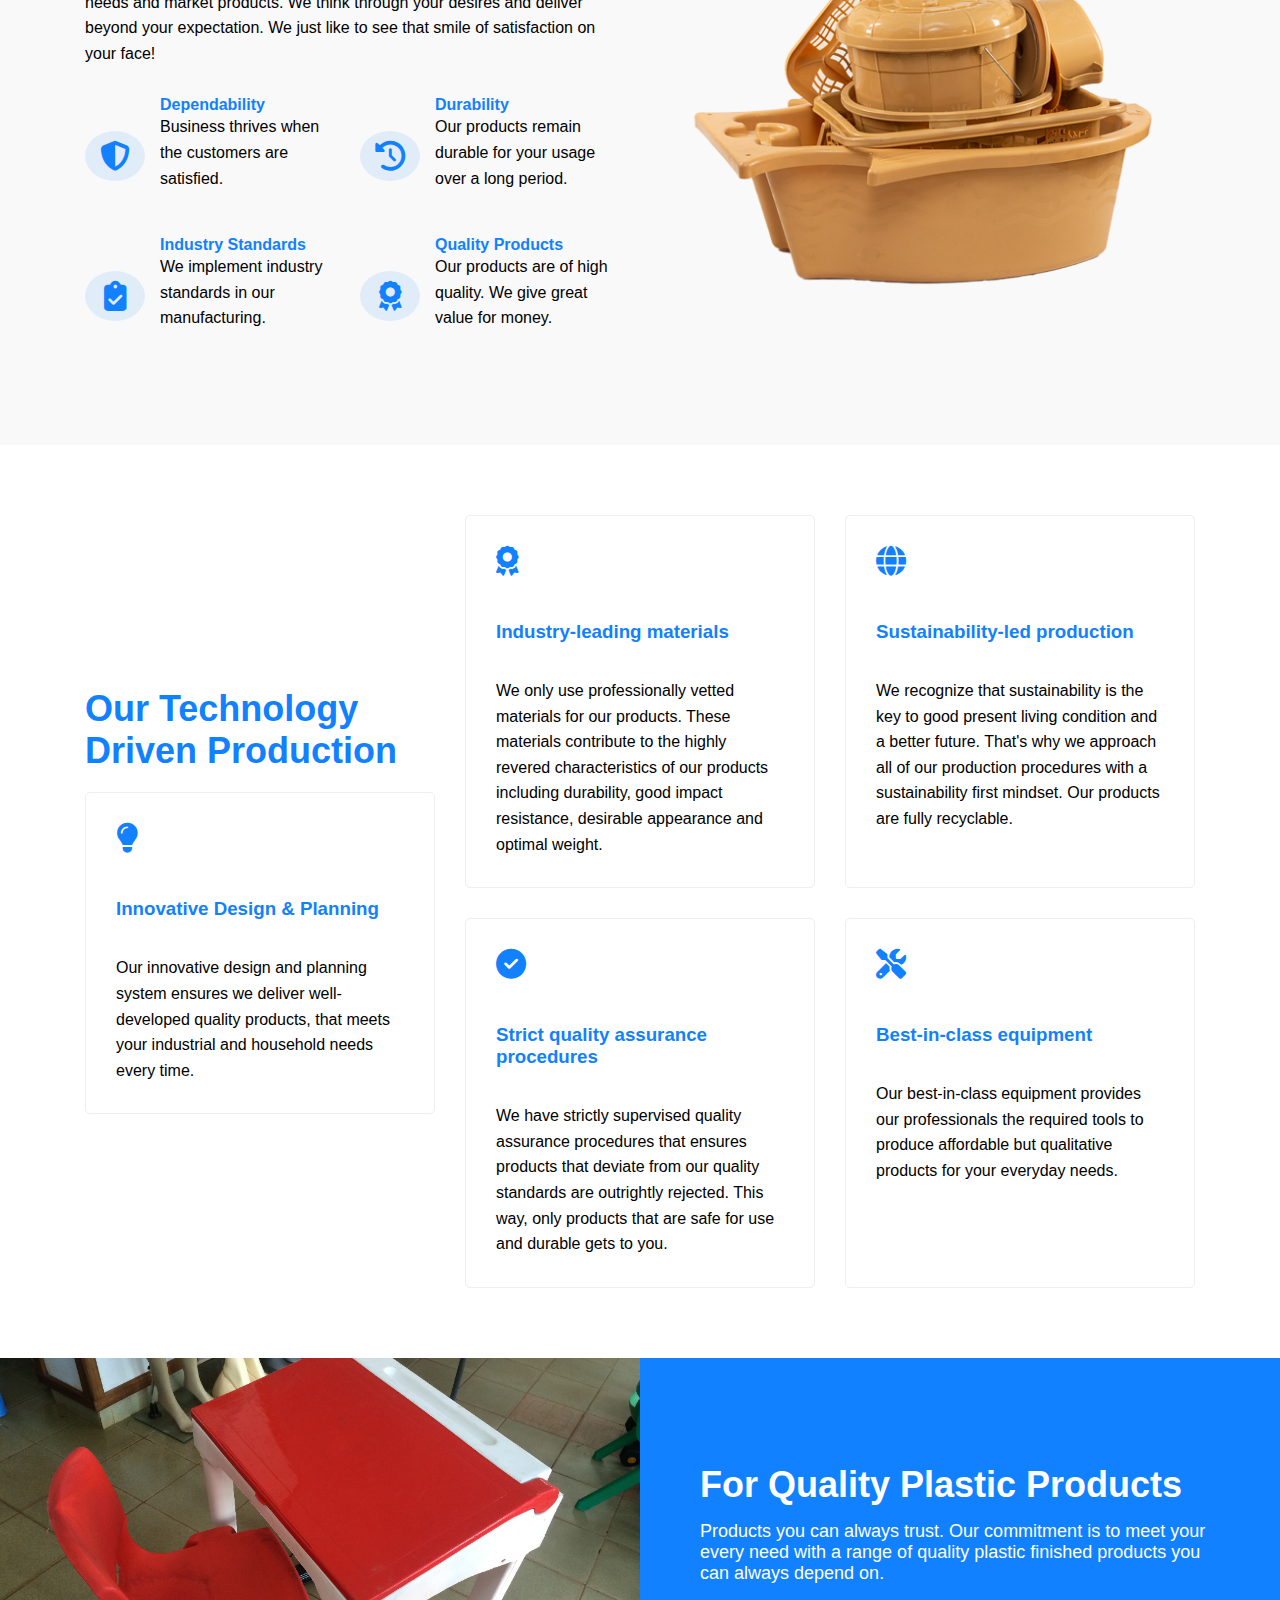
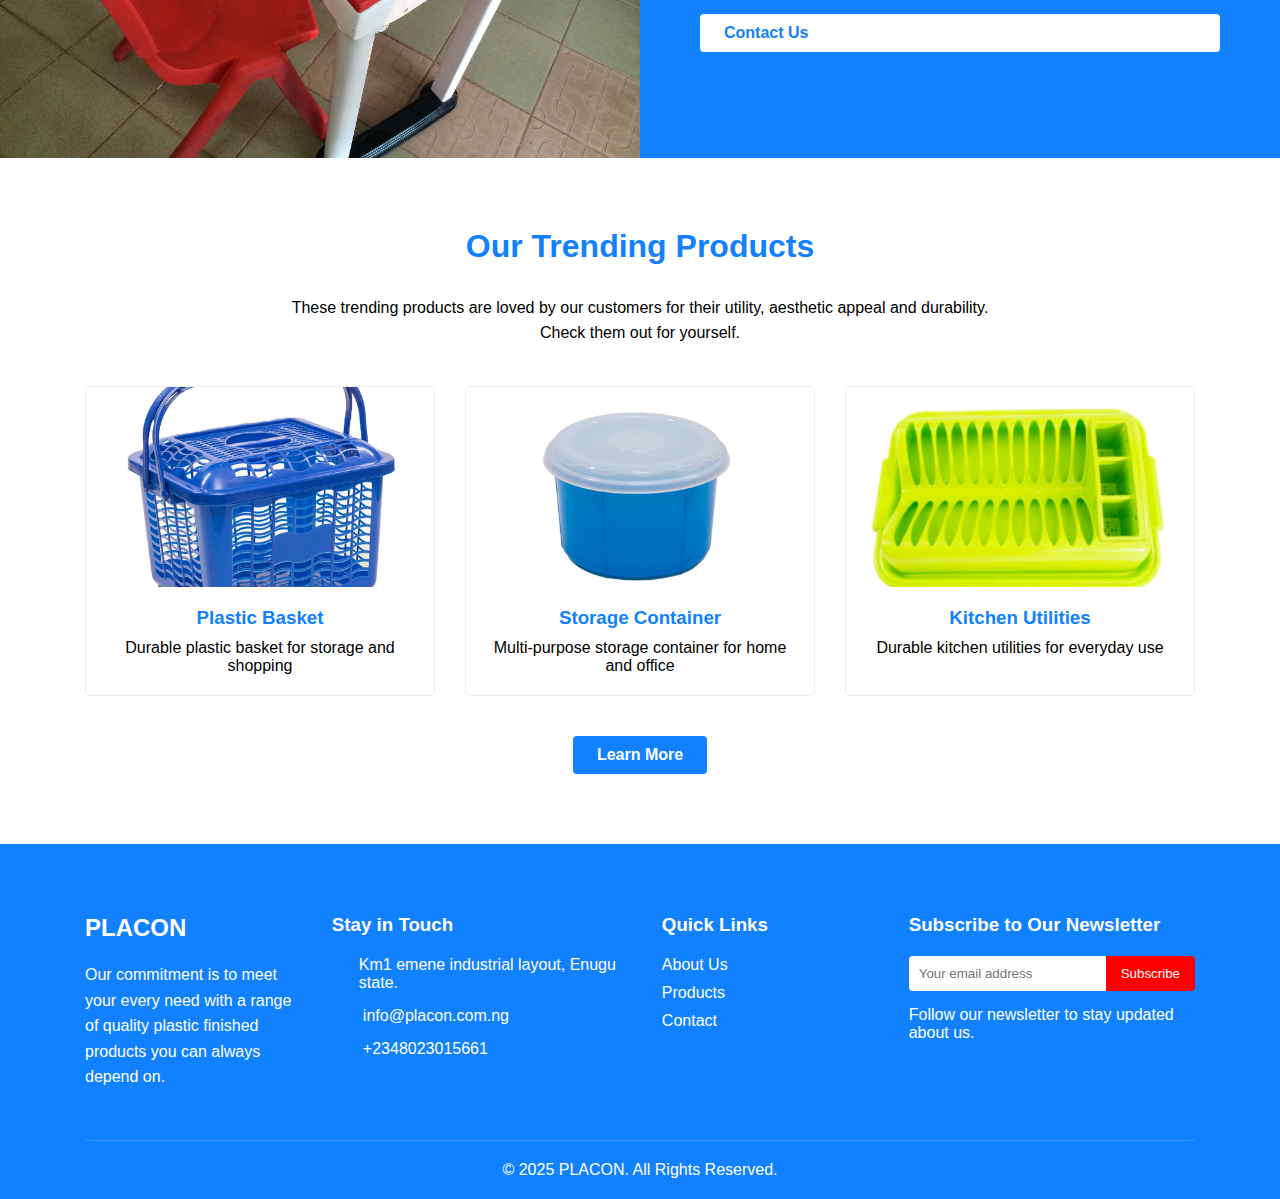
==== commit 20837871: "name" ====
--- a/index.html
+++ b/index.html
@@ -4,6 +4,7 @@
     <meta charset="UTF-8">
     <meta name="viewport" content="width=device-width, initial-scale=1.0">
     <title>PLACON - Quality Plastic Products</title>
+    <link rel="icon" href="plac-img/favicon (1).ico" type="image/x-icon">
     <link rel="stylesheet" href="https://cdnjs.cloudflare.com/ajax/libs/font-awesome/6.4.0/css/all.min.css">
     <link rel="stylesheet" href="style.css">
 
@@ -42,7 +43,7 @@
         <div class="hero-content">
             <h1 class="hero-title">WELCOME TO PLACON</h1>
             <p class="hero-subtitle">Discover our range of quality products to meet your need</p>
-            <a href="#" class="btn">See More Products</a>
+            <a href="product.html" class="btn">See More Products</a>
         </div>
     </section>
 
@@ -54,7 +55,7 @@
                 <div class="who-item">
                     <i class="fas fa-industry who-icon"></i>
                     <h3>Leading Manufacturer</h3>
-                    <p>Placon is the leading plastic manufacturing company in Nigeria with over 25 years experience in the plastic manufacturing industry. We produce premium designed products and manufacture custom built as well as general purpose products.</p>
+                    <p>Placon is the leading plastic manufacturing company in Nigeria with over 17 years experience in the plastic manufacturing industry. We produce premium designed products and manufacture custom built as well as general purpose products.</p>
                 </div>
                 <div class="who-item">
                     <i class="fas fa-handshake who-icon"></i>
@@ -175,7 +176,7 @@
         <div class="cta-content">
             <h2>For Quality Plastic Products</h2>
             <p>Products you can always trust. Our commitment is to meet your every need with a range of quality plastic finished products you can always depend on.</p>
-            <a href="#" class="btn btn-white">Contact Us</a>
+            <a href="contact.html" class="btn btn-white">Contact Us</a>
         </div>
     </section>
 
@@ -243,9 +244,9 @@
                 <div class="footer-links">
                     <h3>Quick Links</h3>
                     <ul>
-                        <li><a href="#">About Us</a></li>
-                        <li><a href="#">Products</a></li>
-                        <li><a href="#">Contact</a></li>
+                        <li><a href="about.html">About Us</a></li>
+                        <li><a href="product.html">Products</a></li>
+                        <li><a href="contact.html">Contact</a></li>
                     </ul>
                 </div>
                 <div class="footer-newsletter">
--- a/style.css
+++ b/style.css
@@ -801,10 +801,6 @@
             background-color: #f8f9fa !important;
           }
           
-          /* .bg-dark {
-            background-color: !important; /* Dark brown as requested */
-          } */
-          
           .text-white {
             color: #fff !important;
           }
@@ -876,11 +872,37 @@
           
           /* Quality Products Section */
 
+          
+        /* Quality Products Section */
+            .quality-products {
+                padding-left: 15px;
+                padding-right: 15px;
+            }
+    
+
           .quality-products p {
             font-size: 18px;
             margin-bottom: 2.5rem; /* Increased spacing between paragraphs */
             line-height: 1.8; /* Increased line height for better readability */
           }
+
+          /* Additional responsive adjustments */
+        @media (max-width: 768px) {
+            .quality-products {
+            padding-left: 20px;
+            padding-right: 20px;
+            }
+            
+            .quality-products .container {
+            padding-left: 10px;
+            padding-right: 10px;
+            }
+            
+            .quality-products p {
+            font-size: 16px;
+            margin-bottom: 2rem;
+            }
+        }
           
           
           /* Utility Classes */
